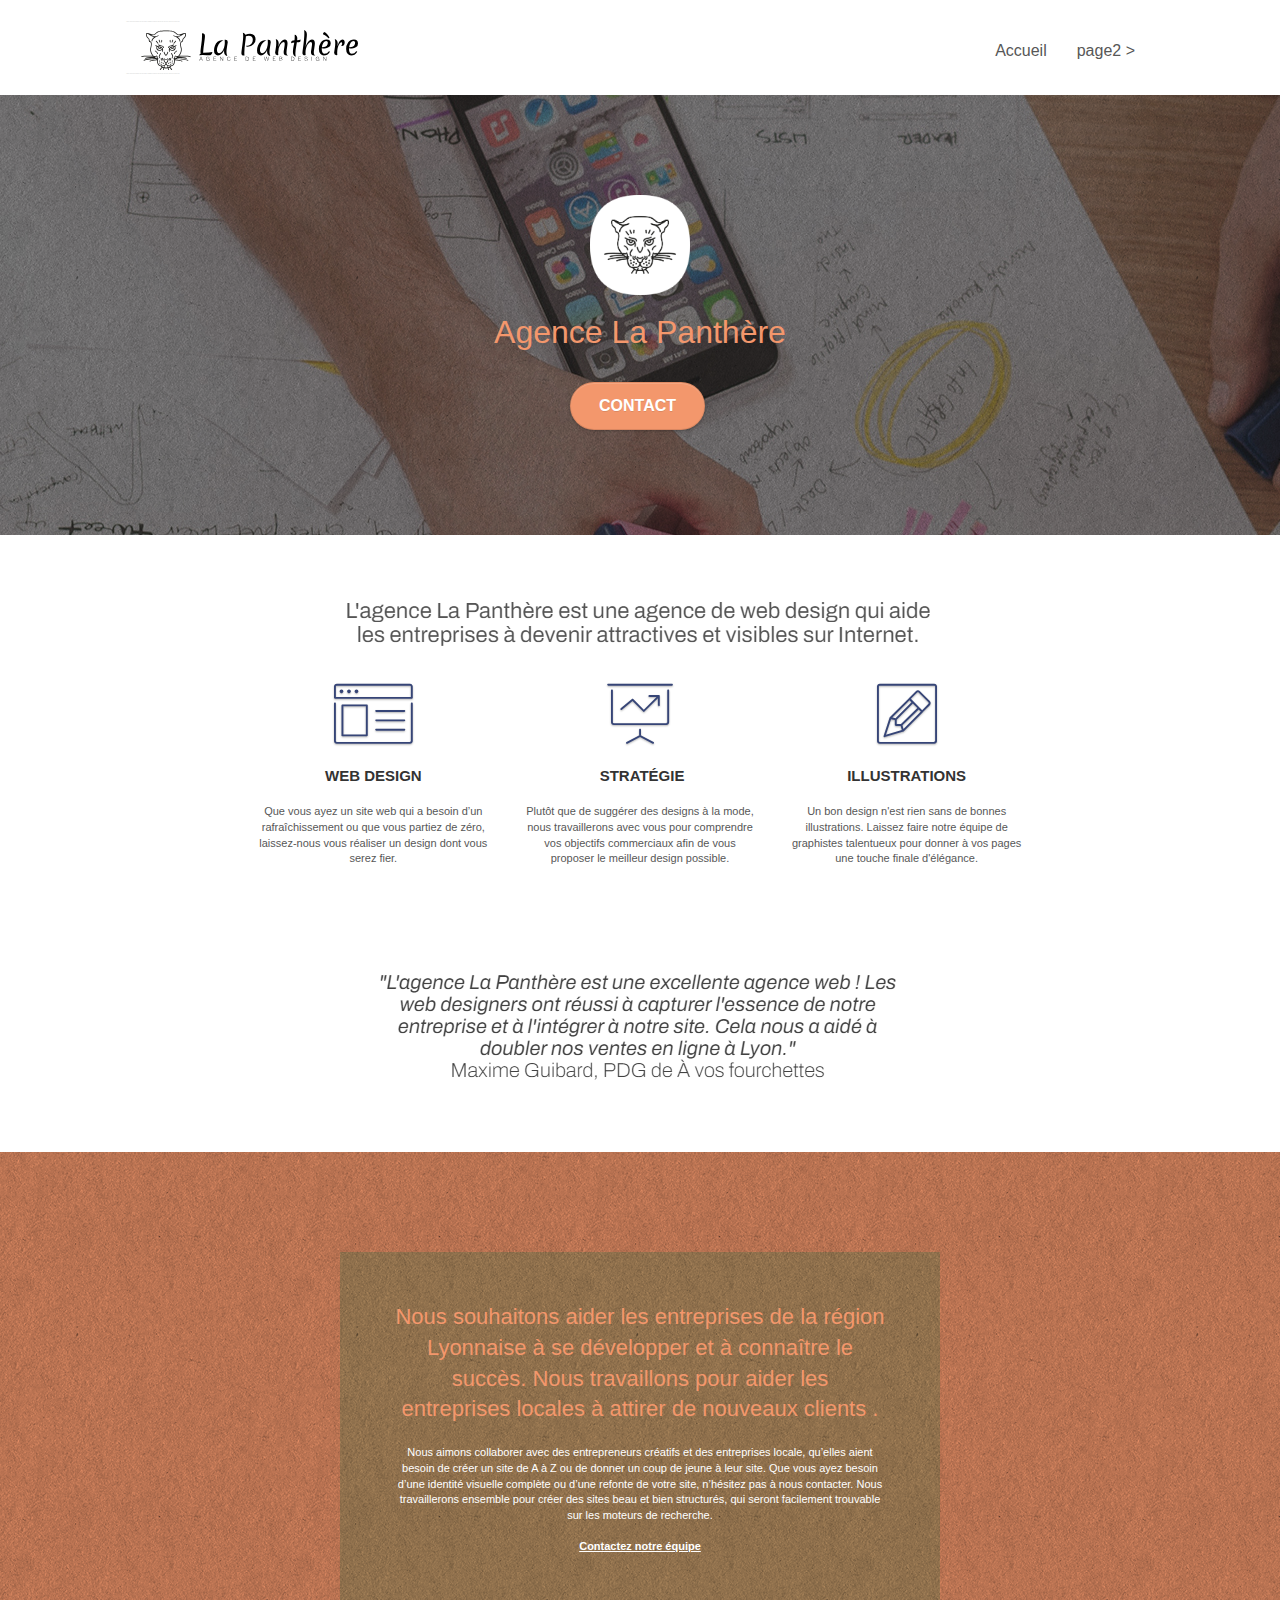
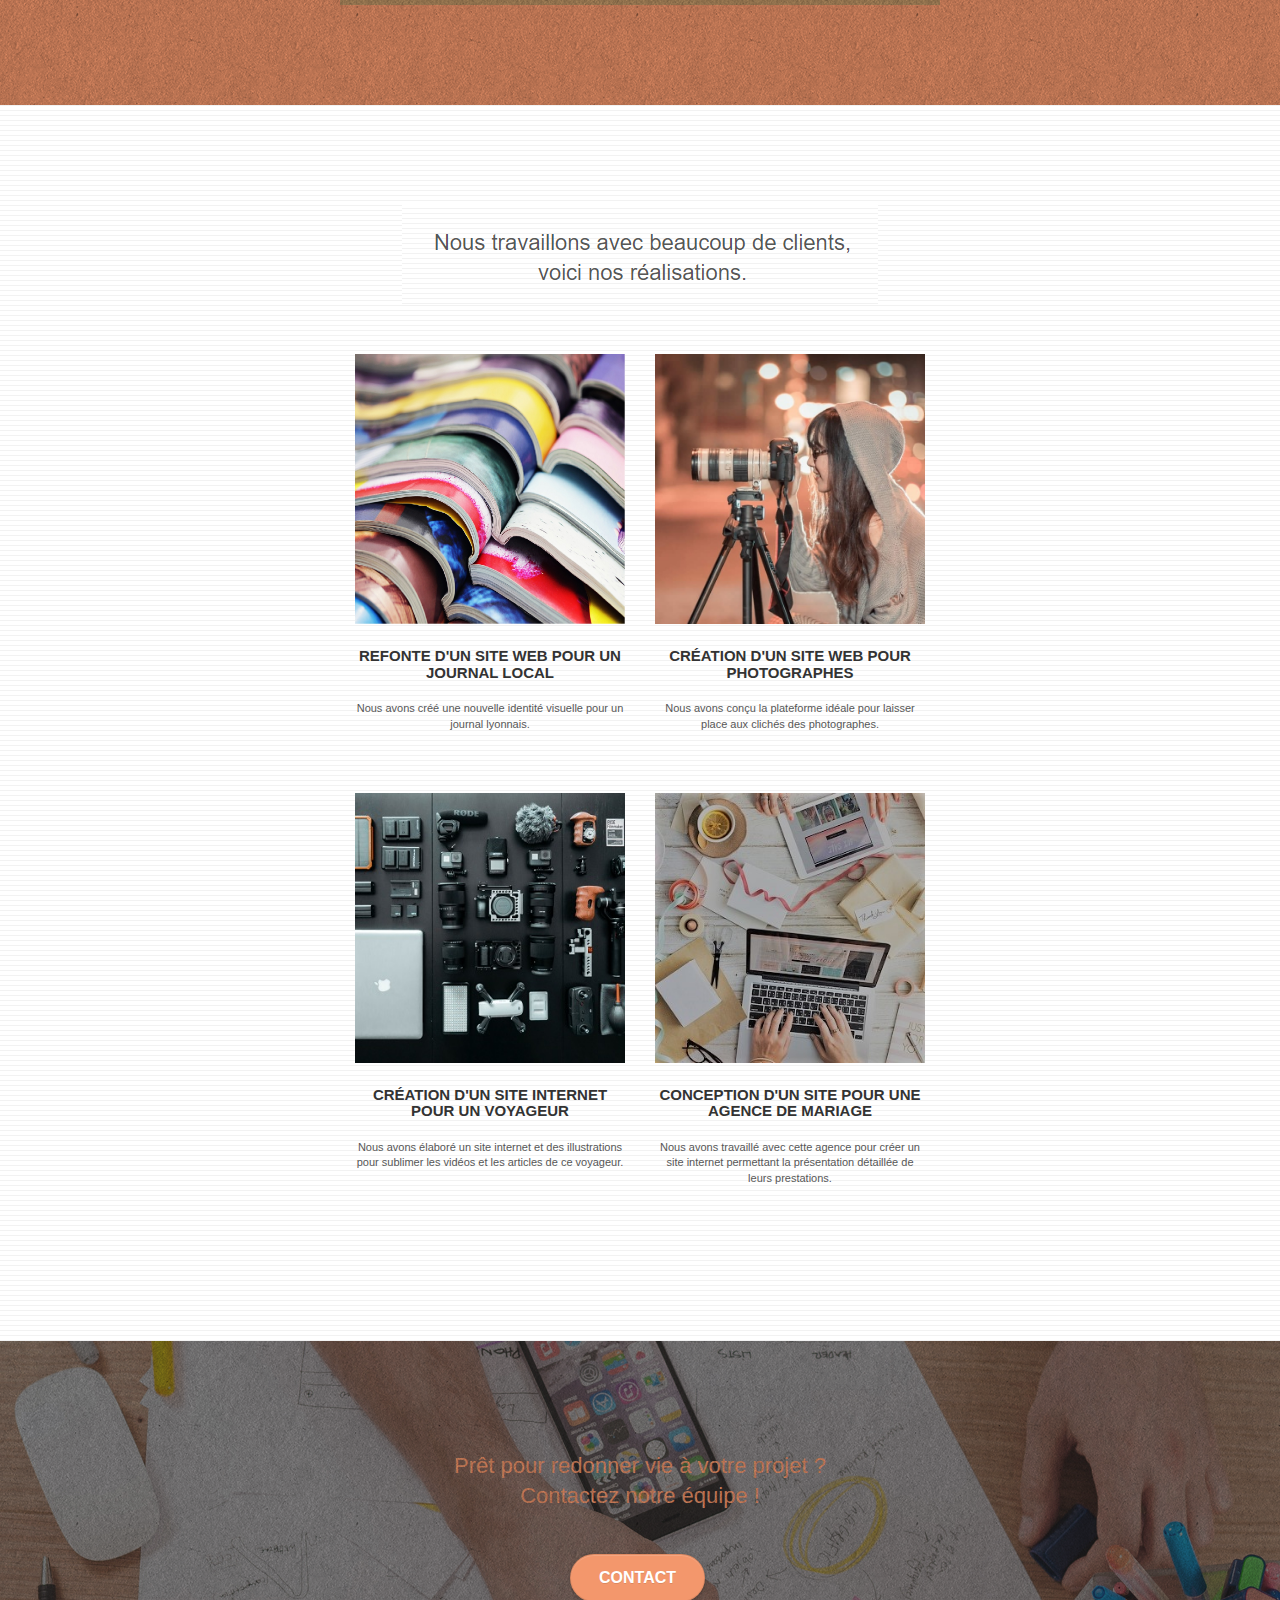
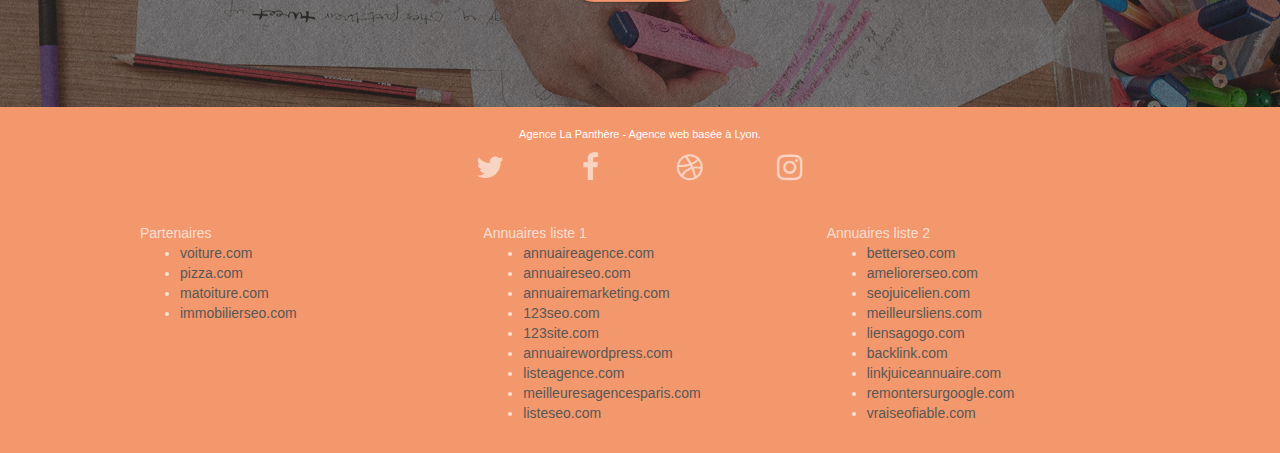
==== index.html @ e05c83be "first commit" ====
<!doctype html>
<html lang="Default">
<head>
    <meta charset="utf-8">
    <meta name="keywords" content="seo, google, site web, site internet, agence design paris, agence design, agence design,agence design,agence design,agence design,agence design,agence design,agence design,agence design">
    <meta name="description" content="">
    <meta name="viewport" content="width=device-width, initial-scale=1.0, viewport-fit=cover">
    <link rel="shortcut icon" type="image/png" href="favicon.jpg">
    
	<link rel="stylesheet" type="text/css" href="./css/bootstrap.css">
	<link rel="stylesheet" type="text/css" href="style.css">
	<link rel="stylesheet" type="text/css" href="./css/font-awesome.css">
	<link rel="stylesheet" type="text/css" href="./css/et-line.css">
	
    
	<script src="./js/jquery-2.1.0.js"></script>
	<script src="./js/bootstrap.js"></script>
	<script src="./js/blocs.js"></script>
	<script src="./js/jquery.touchSwipe.js" defer></script>
	<script src="./js/gmaps.js"></script>

    <title>.</title>

    
<!-- Analytics -->
 
<!-- Analytics END -->
    
</head>
<body>
<!-- Principal conteneur -->
<div class="page-container">
    
<!-- bloc-0 -->
<div class="bloc bgc-white l-bloc " id="bloc-0">
	<div class="container bloc-sm">

		<nav class="navbar row">
			<div class="navbar-header">
				<div class="keywords" style="color:#cccccc;font-size:1px;">Agence web à paris, stratégie web, web design, illustrations, design de site web, site web, web, internet, site internet, site</div>
				<a class="navbar-brand" href="index.html"><img src="img/agence-la-panthere-monochrome.svg" alt="paris web design logo agence web meilleure agence" height="40" /></a>
				<div class="keywords" style="color:#cccccc;font-size:1px;">Agence web à paris, stratégie web, web design, illustrations, design de site web, site web, web, internet, site internet, site</div>
				<button id="nav-toggle" type="button" class="ui-navbar-toggle navbar-toggle" data-toggle="collapse" data-target=".navbar-1">
					<span class="sr-only">Toggle navigation</span><span class="icon-bar"></span><span class="icon-bar"></span><span class="icon-bar"></span>
				</button>
			</div>
			<div class="collapse navbar-collapse navbar-1 special-dropdown-nav">
				<ul class="site-navigation nav navbar-nav">
					<li>
						<a href="index.html">Accueil</a>
					</li>
					<li>
					</li>
					<li>
						<a href="page2.html">page2 &gt;</a>
					</li>
				</ul>
			</div>
		</nav>
	</div>
</div>
<!-- bloc-0 END -->

<!-- bloc-1-presentation -->
<div class="bloc bgc-dark-slate-blue bg-banniere d-bloc bg-t-edge bloc-bg-texture texture-paper b-parallax" id="bloc-1-hero">
	<div class="container bloc-lg">
		<div class="row tight-width-whitespace">
			<div class="col-sm-12">
				<img src="img/logo.png" class="center-block image-resize-mode" width="100" alt="Agence La Panthère, agence web paris, création logo paris" />
				<h1 class="text-center hero-bloc-text tc-white ">
					Agence La Panthère
				</h1>
				<div class="text-center">
					<a href="page2.html" class="btn btn-lg btn-clean btn-rd cta-hero btn-atomic-tangerine" id="cta-hero">Contact</a>
				</div>
			</div>
		</div>
	</div>
</div>
<!-- bloc-1-presentation END -->

<!-- bloc-2-services -->
<div class="bloc bgc-white l-bloc" id="bloc-2-services">
	<div class="container bloc-md">
		<div class="row">
			<div class="col-sm-12 text-center">
				<img alt="agence web, agence web paris, web design paris, stratégie web" src="img/title.png" />
			</div>
		</div>
		<div class="row voffset-lg med-width-whitespace">
			<div class="col-sm-4">
				<div class="text-center">
					<span class="et-icon-browser sm-shadow icon-dark-slate-blue icons icon-lg"></span>
				</div>
				<h3 class="mg-md text-center">
					Web design
				</h3>
				<p class="text-center ">
					Que vous ayez un site web qui a besoin d&rsquo;un rafraîchissement ou que vous partiez de zéro, laissez-nous vous réaliser un design dont vous serez fier.
				</p>
			</div>
			<div class="col-sm-4">
				<div class="text-center">
					<span class="et-icon-presentation sm-shadow icon-dark-slate-blue icons icon-lg"></span>
				</div>
				<h3 class="mg-md text-center">
					&nbsp;Stratégie
				</h3>
				<p class="text-center ">
					Plutôt que de suggérer des designs à la mode, nous travaillerons avec vous pour comprendre vos objectifs commerciaux afin de vous proposer le meilleur design possible.<br>
				</p>
			</div>
			<div class="col-sm-4">
				<div class="text-center">
					<span class="et-icon-edit sm-shadow icon-dark-slate-blue icons icon-lg"></span>
				</div>
				<h3 class="mg-md text-center">
					Illustrations
				</h3>
				<p class="text-center ">
					Un bon design n'est rien sans de bonnes illustrations. Laissez faire notre équipe de graphistes talentueux pour donner à vos pages une touche finale d'élégance.
				</p>
			</div>
		</div>
		<div class="row voffset-lg voffset">
			<div class="col-xs-12 col-md-8 col-md-offset-2 text-center">
				<img alt="agence web, agence web paris, web design paris, stratégie web" src="img/citation.png" />

			</div>
		</div>
	</div>
</div>
<!-- bloc-2-services END -->

<!-- bloc-3-what-i-do -->
<div class="bloc tc-white bgc-atomic-tangerine bg-presentation d-bloc bloc-bg-texture texture-paper b-parallax" id="bloc-3-what-i-do">
	<div class="container bloc-lg">
		<div class="row tight-width-whitespace black-background">
			<div class="col-sm-12">
				<h2 class="mg-md text-center tc-white">
					Nous souhaitons aider les entreprises de la région Lyonnaise à se développer et à connaître le succès. Nous travaillons pour aider les entreprises locales à attirer de nouveaux clients .<br>
				</h2>
				<p class="text-center white">
					Nous aimons collaborer avec des entrepreneurs créatifs et des entreprises locale, qu’elles aient besoin de créer un site de A à Z ou de donner un coup de jeune à leur site. Que vous ayez besoin d’une identité visuelle complète ou d’une refonte de votre site, n’hésitez pas à nous contacter. Nous travaillerons ensemble pour créer des sites beau et bien structurés, qui seront facilement trouvable sur les moteurs de recherche. <br><br><a class="ltc-white bold-link" href="page2.html">Contactez notre équipe</a><br>
				</p>
			</div>
		</div>
	</div>
</div>
<!-- bloc-3-what-i-do END -->

<!-- bloc-4-portfolio -->
<div class="bloc bgc-white bg-lines-h2-bg bg-repeat l-bloc" id="bloc-4-portfolio">
	<div class="container bloc-lg">
		<div class="row">
			<div class="col-sm-12 text-center">
				<img alt="agence web, agence web paris, web design paris, stratégie web" src="img/title2.png" />
			</div>
		</div>
		<div class="row tight-width-whitespace portfolio-row">
			<div class="col-sm-6">
				<a href="#" data-lightbox="img/1.jpg" data-gallery-id="gallery-1" data-caption="Refonte d'un site web pour un journal local" data-frame="snapshot-lb"><img src="img/1.jpg" alt="paris web design logo agence web meilleure agence et refonte site web journal" class="img-responsive portfolio-thumb" /></a>
				<h3 class="mg-md text-center">
					Refonte d'un site web pour un journal local
				</h3>
				<p class="text-center">
					Nous avons créé une nouvelle identité visuelle pour un journal lyonnais.
				</p>
			</div>
			<div class="col-sm-6">
				<a href="#" data-lightbox="img/2.jpg" data-gallery-id="gallery-1" data-caption="Création d'un site web pour photographes" data-frame="snapshot-lb"><img src="img/2.jpg" class="img-responsive portfolio-thumb" alt="paris web design logo agence web meilleure agence, Création d'un site web pour photographes" /></a>
				<h3 class="mg-md text-center">
					Création d'un site web pour photographes
				</h3>
				<p class="text-center">
					Nous avons conçu la plateforme idéale pour laisser place aux clichés des photographes.
				</p>
			</div>
		</div>
		<div class="row tight-width-whitespace portfolio-row">
			<div class="col-sm-6">
				<a href="#" data-lightbox="img/3.bmp" data-gallery-id="gallery-1" data-caption="Création d'un site internet pour un voyageur" data-frame="snapshot-lb"><img src="img/3.bmp" class="img-responsive portfolio-thumb" alt="paris web design logo agence web meilleure agence, Création d'un site web pour voyageur"/></a>
				<h3 class="mg-md text-center">
					Création d'un site internet pour un voyageur
				</h3>
				<p class="text-center">
					Nous avons élaboré un site internet et des illustrations pour sublimer les vidéos et les articles de ce voyageur.
				</p>
			</div>
			<div class="col-sm-6">
				<a href="#" data-lightbox="img/4.bmp" data-gallery-id="gallery-1" data-caption="Conception d'un site pour une agence de mariage" data-frame="snapshot-lb"><img src="img/4.bmp" class="img-responsive portfolio-thumb" alt="paris web design logo agence web meilleure agence, Création d'un site web pour agence de mariage" /></a>
				<h3 class="mg-md text-center">
					Conception d'un site pour une agence de mariage
				</h3>
				<p class="text-center">
					Nous avons travaillé avec cette agence pour créer un site internet permettant la présentation détaillée de leurs prestations.
				</p>
			</div>
		</div>
	</div>
</div>
<!-- bloc-4-portfolio END -->

<!-- bloc-5-cta -->
<div class="bloc bgc-dark-slate-blue bg-banniere d-bloc bloc-bg-texture texture-paper" id="bloc-5-cta">
	<div class="container bloc-lg">
		<div class="row">
			<h2 class="mg-md text-center tc-white">
				Prêt pour redonner vie à votre projet ?<br>Contactez notre équipe !
			</h2>
			<div class="col-sm-12 text-center">
				<a href="page2.html" class="btn btn-atomic-tangerine btn-clean btn-rd btn-lg cta-hero">Contact</a>
			</div>
		</div>
	</div>
</div>
<!-- bloc-5-cta END -->

<!-- Footer - bloc-8 -->
<div class="bloc bgc-atomic-tangerine d-bloc" id="bloc-8">
	<div class="container bloc-sm">
		<div class="row">
			<div class="col-sm-12">
				<p class="text-center white">
					Agence La Panthère - Agence web basée à Lyon.<br>
				</p>
				<div class="row row-no-gutters social">
					<div class="col-sm-3">
						<div class="text-center">
							<a class="social" href="index.html"><span class="fa fa-twitter icon-md"></span></a>
						</div>
					</div>
					<div class="col-sm-3">
						<div class="text-center">
							<a class="social" href="index.html"><span class="fa fa-facebook icon-md"></span></a>
						</div>
					</div>
					<div class="col-sm-3">
						<div class="text-center">
							<a class="social" href="index.html"><span class="fa fa-dribbble icon-md"></span></a>
						</div>
					</div>
					<div class="col-sm-3">
						<div class="text-center">
							<a class="social" href="index.html"><span class="fa fa-instagram icon-md"></span></a>
						</div>
					</div>
					<div class="keywords" style="color:#F3976C;">Agence web à paris, stratégie web, web design, illustrations, design de site web, site web, web, internet, site internet, site</div>
				</div>
				<div class="row">
					<div class="col-sm-4">
						Partenaires
							<ul>
								<li><a href="voiture.com">voiture.com</a></li>
								<li><a href="pizza.com">pizza.com</a></li>
								<li><a href="matoiture.com">matoiture.com</a></li>
								<li><a href="immobilierseo.com">immobilierseo.com</a></li>
							</ul>		
					</div>
					<div class="col-sm-4">
						Annuaires liste 1
						<ul>
							<li><a href="annuaireagence.com">annuaireagence.com</a></li>
							<li><a href="annuaireseo.com">annuaireseo.com</a></li>
							<li><a href="annuairemarketing.com">annuairemarketing.com</a></li>
							<li><a href="123seoture.com">123seo.com</a></li>
							<li><a href="123site.com">123site.com</a></li>
							<li><a href="annuairewordpress.com">annuairewordpress.com</a></li>
							<li><a href="listeagence.com">listeagence.com</a></li>
							<li><a href="meilleuresagencesparis.com">meilleuresagencesparis.com</a></li>
							<li><a href="listeseo.com">listeseo.com</a></li>
						</ul>
					</div>
					<div class="col-sm-4">
						Annuaires liste 2
						<ul>
							<li><a href="betterseo.com">betterseo.com</a></li>
							<li><a href="ameliorerseo.com">ameliorerseo.com</a></li>
							<li><a href="seojuicelien.com">seojuicelien.com</a></li>
							<li><a href="meilleursliens.com">meilleursliens.com</a></li>
							<li><a href="liensagogo.com">liensagogo.com</a></li>
							<li><a href="backlink.com">backlink.com</a></li>
							<li><a href="linkjuiceannuaire.com">linkjuiceannuaire.com</a></li>
							<li><a href="remontersurgoogle.com">remontersurgoogle.com</a></li>
							<li><a href="vraiseofiable.com">vraiseofiable.com</a></li>
						</ul>
					</div>
				</div>
			</div>
		</div>
	</div>
</div>
<!-- Footer - bloc-8 END -->

</div>
<!-- Principal conteneur END -->
    

</body>
</html>
---- style.css ----
body {
    margin: 0;
    padding: 0;
    background: #FFF;
    overflow-x: hidden;
    -webkit-font-smoothing: antialiased;
    -moz-osx-font-smoothing: grayscale;
}

a,
button {
    transition: all .3s ease-in-out;
    outline: none!important;
}

a:hover {
    text-decoration: none;
    cursor: pointer;
}

#page-loading-blocs-notifaction {
    position: fixed;
    top: 0;
    bottom: 0;
    width: 100%;
    z-index: 100000;
    background: #FFFFFF url("img/pageload-spinner.gif") no-repeat center center;
}

.bloc {
    width: 100%;
    clear: both;
    background: 50% 50% no-repeat;
    padding: 0 50px;
    -webkit-background-size: cover;
    -moz-background-size: cover;
    -o-background-size: cover;
    background-size: cover;
    position: relative;
}

.bloc .container {
    padding-left: 0;
    padding-right: 0;
}

.bloc-lg {
    padding: 100px 50px;
}

.bloc-md {
    padding: 50px;
}

.bloc-sm {
    padding: 20px 50px;
}

.bg-center,
.bg-l-edge,
.bg-r-edge,
.bg-t-edge,
.bg-b-edge,
.bg-tl-edge,
.bg-bl-edge,
.bg-tr-edge,
.bg-br-edge,
.bg-repeat {
    -webkit-background-size: auto!important;
    -moz-background-size: auto!important;
    -o-background-size: auto!important;
    background-size: auto!important;
}

.bg-repeat {
    background: repeat;
}

.bg-t-edge {
    background: top no-repeat;
}

.bloc-bg-texture::before {
    content: "";
    background-size: 2px 2px;
    position: absolute;
    top: 0;
    bottom: 0;
    left: 0;
    right: 0;
}

.texture-paper::before {
    background: url("img/texture-paper.png");
    background-size: 280px 280px;
}

.b-parallax {
    background-attachment: fixed;
}

.d-bloc {
    color: rgba(255, 255, 255, .7);
}

.d-bloc button:hover {
    color: rgba(255, 255, 255, .9);
}

.d-bloc .icon-round,
.d-bloc .icon-square,
.d-bloc .icon-rounded,
.d-bloc .icon-semi-rounded-a,
.d-bloc .icon-semi-rounded-b {
    border-color: rgba(255, 255, 255, .9);
}

.d-bloc .divider-h span {
    border-color: rgba(255, 255, 255, .2);
}

.d-bloc .a-btn,
.d-bloc .navbar a,
.d-bloc .navbar-brand,
.d-bloc a .icon-sm,
.d-bloc a .icon-md,
.d-bloc a .icon-lg,
.d-bloc a .icon-xl,
.d-bloc h1 a,
.d-bloc h2 a,
.d-bloc h3 a,
.d-bloc h4 a,
.d-bloc h5 a,
.d-bloc h6 a,
.d-bloc p a {
    color: rgba(255, 255, 255, .6);
}

.d-bloc .a-btn:hover,
.d-bloc .navbar a:hover,
.d-bloc .navbar-brand:hover,
.d-bloc a:hover .icon-sm,
.d-bloc a:hover .icon-md,
.d-bloc a:hover .icon-lg,
.d-bloc a:hover .icon-xl,
.d-bloc h1 a:hover,
.d-bloc h2 a:hover,
.d-bloc h3 a:hover,
.d-bloc h4 a:hover,
.d-bloc h5 a:hover,
.d-bloc h6 a:hover,
.d-bloc p a:hover {
    color: rgba(255, 255, 255, 1);
}

.d-bloc .navbar-toggle .icon-bar {
    background: rgba(255, 255, 255, 1);
}

.d-bloc .btn-wire,
.d-bloc .btn-wire:hover {
    color: rgba(255, 255, 255, 1);
    border-color: rgba(255, 255, 255, 1);
}

.d-bloc .panel {
    color: rgba(0, 0, 0, .5);
}

.d-bloc .panel button:hover {
    color: rgba(0, 0, 0, .7);
}

.d-bloc .panel icon {
    border-color: rgba(0, 0, 0, .7);
}

.d-bloc .panel .divider-h span {
    border-color: rgba(0, 0, 0, .1);
}

.d-bloc .panel .a-btn {
    color: rgba(0, 0, 0, .6);
}

.d-bloc .panel .a-btn:hover {
    color: rgba(0, 0, 0, 1);
}

.d-bloc .panel .btn-wire,
.d-bloc .panel .btn-wire:hover {
    color: rgba(0, 0, 0, .7);
    border-color: rgba(0, 0, 0, .3);
}

.d-bloc .panel,
.l-bloc {
    color: rgba(0, 0, 0, .5);
}

.d-bloc .panel button:hover,
.l-bloc button:hover {
    color: rgba(0, 0, 0, .7);
}

.l-bloc .icon-round,
.l-bloc .icon-square,
.l-bloc .icon-rounded,
.l-bloc .icon-semi-rounded-a,
.l-bloc .icon-semi-rounded-b {
    border-color: rgba(0, 0, 0, .7);
}

.d-bloc .panel .divider-h span,
.l-bloc .divider-h span {
    border-color: rgba(0, 0, 0, .1);
}

.d-bloc .panel .a-btn,
.l-bloc .a-btn,
.l-bloc .navbar a,
.l-bloc .navbar-brand,
.l-bloc a .icon-sm,
.l-bloc a .icon-md,
.l-bloc a .icon-lg,
.l-bloc a .icon-xl,
.l-bloc h1 a,
.l-bloc h2 a,
.l-bloc h3 a,
.l-bloc h4 a,
.l-bloc h5 a,
.l-bloc h6 a,
.l-bloc p a {
    color: rgba(0, 0, 0, .6);
}

.d-bloc .panel .a-btn:hover,
.l-bloc .a-btn:hover,
.l-bloc .navbar a:hover,
.l-bloc .navbar-brand:hover,
.l-bloc a:hover .icon-sm,
.l-bloc a:hover .icon-md,
.l-bloc a:hover .icon-lg,
.l-bloc a:hover .icon-xl,
.l-bloc h1 a:hover,
.l-bloc h2 a:hover,
.l-bloc h3 a:hover,
.l-bloc h4 a:hover,
.l-bloc h5 a:hover,
.l-bloc h6 a:hover,
.l-bloc p a:hover {
    color: rgba(0, 0, 0, 1);
}

.l-bloc .navbar-toggle .icon-bar {
    color: rgba(0, 0, 0, .6);
}

.d-bloc .panel .btn-wire,
.d-bloc .panel .btn-wire:hover,
.l-bloc .btn-wire,
.l-bloc .btn-wire:hover {
    color: rgba(0, 0, 0, .7);
    border-color: rgba(0, 0, 0, .3);
}

.voffset {
    margin-top: 30px;
}

.voffset-lg {
    margin-top: 80px;
}

.row-no-gutters {
    margin-right: 0;
    margin-left: 0;
}

.row.row-no-gutters > [class^="col-"],
.row.row-no-gutters > [class*=" col-"] {
    padding-right: 0;
    padding-left: 0;
}

#bloc-1-hero h1 {
    font-size: 32px;
}

.navbar {
    margin-bottom: 0;
    z-index: 1;
}

.navbar-brand {
    height: auto;
    padding: 3px 15px;
    font-size: 25px;
    font-weight: normal;
    font-weight: 600;
    line-height: 44px;
}

.navbar-brand img {
    max-height: 200px;
    margin: 0 5px 0 0;
    display: inline;
}

.navbar-brand img[src$=svg] {
    min-width: 100px;
}

.nav-center .navbar-brand img {
    margin: 0;
}

.navbar .nav {
    padding-top: 2px;
    margin-right: -16px;
    float: right;
    z-index: 1;
}

.nav > li {
    float: left;
    margin-top: 4px;
    font-size: 16px;
}

.navbar-nav .open .dropdown-menu > li > a {
    text-align: inherit;
}

.nav > li a:hover,
.nav > li a:focus {
    background: transparent;
}

.navbar-toggle {
    margin: 10px 10px 0 0;
    border: 0px;
}

.navbar-toggle:hover {
    background: transparent!important;
}

.navbar-toggle .icon-bar {
    background-color: rgba(0, 0, 0, .5);
    width: 26px;
}

.nav-invert .navbar .nav {
    float: left;
}

.nav-invert .navbar-header,
.nav-invert .navbar-brand {
    float: right;
    position: relative;
    z-index: 2;
}

@media (min-width: 768px) {
    .site-navigation {
        position: absolute;
        top: 50%;
        right: 20px;
        transform: translate(0, -50%);
        -webkit-transform: translateY(-50%);
    }
    .nav > li .dropdown-menu a,
    .nav > li .dropdown-menu a:hover {
        color: #484848;
    }
    .nav-invert .site-navigation {
        left: 0;
        right: 0;
    }
    .nav-center {
        text-align: center;
    }
    .nav-center .navbar-header {
        width: 100%;
    }
    .nav-center .navbar-header,
    .nav-center .navbar-brand,
    .nav-center .nav > li {
        float: none;
        display: inline-block;
    }
    .nav-center .site-navigation {
        position: relative;
        width: 100%;
        right: 0;
        margin-right: 0px;
        margin-top: 20px;
    }
    .nav-center.mini-nav .navbar-toggle {
        float: none;
        margin: 10px auto 0;
    }
}

.nav > li > .dropdown a {
    background: none!important;
    display: block;
    padding: 14px 15px;
}

nav .caret {
    margin: 0 5px;
}

.dropdown-menu .dropdown-menu {
    top: -8px;
    left: 100%;
}

.dropdown-menu .dropmenu-flow-right {
    top: 100%;
    left: 0;
    margin-left: -1px;
    border-top-left-radius: 0;
    border-top-right-radius: 0;
}

.dropdown-menu .dropdown span {
    border: 4px solid black;
    border-top-color: transparent;
    border-right-color: transparent;
    border-bottom-color: transparent;
    margin: 6px -5px 0 0!important;
    float: right;
}

.mg-md {
    margin-top: 10px;
    margin-bottom: 20px;
}

.mg-lg {
    margin-top: 10px;
    margin-bottom: 40px;
}

.btn {
    margin: 0 5px 5px 0;
}

.btn.pull-right {
    margin: 0 0 5px 5px;
}

.btn-d,
.btn-d:hover,
.btn-d:focus {
    color: #FFF;
    background: rgba(0, 0, 0, .3);
}

button {
    outline: none!important;
}

.btn-rd {
    border-radius: 40px;
}

.btn-clean {
    border: 1px solid rgba(0, 0, 0, .08);
    border-bottom-color: rgba(0, 0, 0, .1);
    text-shadow: 0 1px 0 rgba(0, 0, 1, .1);
    box-shadow: 0 1px 3px rgba(0, 0, 1, .25), inset 0 1px 0 0 rgba(255, 255, 255, .15);
}

.icon-md {
    font-size: 30px!important;
}

.icon-lg {
    font-size: 60px!important;
}

.sm-shadow {
    text-shadow: 0 1px 2px rgba(0, 0, 0, .3);
}

.panel-sq,
.panel-sq .panel-heading,
.panel-sq .panel-footer {
    border-radius: 0;
}

.panel-rd {
    border-radius: 30px;
}

.panel-rd .panel-heading {
    border-radius: 29px 29px 0 0;
}

.panel-rd .panel-footer {
    border-radius: 0 0 29px 29px;
}

.form-control {
    border-color: rgba(0, 0, 0, .1);
    box-shadow: none;
}

.scrollToTop {
    width: 40px;
    height: 40px;
    position: fixed;
    bottom: 20px;
    right: 20px;
    opacity: 0;
    z-index: 500;
    transition: all .3s ease-in-out;
}

.scrollToTop span {
    margin-top: 6px;
}

.showScrollTop {
    font-size: 14px;
    opacity: 1;
}

a[data-lightbox] {
    position: relative;
    display: block;
    text-align: center;
}

a[data-lightbox]:hover::before {
    content: "+";
    font-family: "HelveticaNeue-Light", "Helvetica Neue Light", "Helvetica Neue", Helvetica, Arial;
    font-size: 32px;
    width: 50px;
    height: 50px;
    margin-left: -25px;
    border-radius: 50%;
    background: rgba(0, 0, 0, .6);
    color: #FFF;
    font-weight: 100;
    z-index: 1;
    position: absolute;
    top: 50%;
    transform: translateY(-50%);
    -webkit-transform: translateY(-50%);
}

a[data-lightbox]:hover img {
    opacity: 0.6;
    -webkit-animation-fill-mode: none;
    animation-fill-mode: none;
}

#lightbox-modal {
    display: flex;
    align-items: center;
}

#lightbox-modal .modal-dialog {
    width: 90%;
    max-width: 900px;
    margin: 0 auto 0;
}

#lightbox-modal .modal-dialog img {
    max-height: 90vh;
    margin: 0 auto;
}

.lightbox-caption {
    padding: 20px;
    color: #FFF;
    background: rgba(0, 0, 0, .5);
    position: absolute;
    left: 15px;
    right: 15px;
    bottom: 5px;
}

.close-lightbox {
    color: #FFF;
    font-size: 30px;
    position: absolute;
    top: 20px;
    right: 20px;
    z-index: 20;
    background: rgba(0, 0, 0, .5);
    border: none;
    line-height: 30px;
    padding: 0 9px 5px;
    opacity: 0.3;
}

.close-lightbox:hover,
.next-lightbox:hover,
.prev-lightbox:hover {
    opacity: 1.0;
    color: #FFF;
}

.next-lightbox,
.prev-lightbox {
    font-size: 20px;
    color: rgba(255, 255, 255, .9);
    background: rgba(0, 0, 0, .5);
    transition: all .2s ease-in-out;
    position: absolute;
    top: 45%;
    z-index: 1;
    opacity: 0.4;
}

.next-lightbox {
    padding: 6px 8px 1px 13px;
    right: 25px;
}

.prev-lightbox {
    padding: 6px 13px 1px 10px;
    left: 25px;
}

.snapshot-lb .modal-body {
    padding-bottom: 45px;
}

.snapshot-lb .lightbox-caption {
    padding: 0;
    color: rgba(0, 0, 0, .5);
    background: none;
}

h1,
h2,
h3,
h4,
h5,
h6,
p,
label,
.btn,
a {
    font-family: "helvetica";
    font-weight: 400;
    color: #575757!important;
}

.container {
    max-width: 1000px;
}

.hero-bloc-text {
    font-size: 38px;
}

.hero-bloc-text-sub {
    font-size: 36px;
}

.statement-bloc-text {
    line-height: 26px;
    font-style: italic;
    font-size: 20px;
    text-align: center;
    font-weight: lighter;
    max-width: 520px;
    margin: auto auto auto auto;
}

p {
    font-size: 11px;
}

.tight-width-whitespace {
    max-width: 600px;
    margin: auto auto auto auto;
}

.h1 {
    font-size: 20px;
    font-family: "Open Sans";
}

.cta-hero {
    margin-top: 22px;
    color: #FFFFFF!important;
    text-transform: uppercase;
    padding: 12px 28px 12px 28px;
    font-size: 16px;
    font-weight: 700;
}

.social {
    max-width: 400px;
    margin: auto auto auto auto;
}

h2 {
    font-size: 22px;
    line-height: 1.4em;
}

h3 {
    font-size: 15px;
    text-transform: uppercase;
    font-weight: 700;
    color: #333333!important;
}

.med-width-whitespace {
    max-width: 800px;
    margin: auto auto auto auto;
    box-shadow: 0px 0px 0px #000000;
}

h1 {
    color: #333333!important;
}

h4 {
    color: #333333!important;
}

.icons {
    margin-bottom: 14px;
    margin-top: 24px;
}

.white {
    color: #FFFFFF!important;
}

.portfolio-thumb {
    margin-bottom: 24px;
}

.portfolio-row {
    margin-bottom: 44px;
    margin-top: 50px;
}

.avatar {
    box-shadow: 0px 4px 9px rgba(0, 0, 0, 0.3);
}

.black-background {
    background-color: rgba(165, 147, 99, 0.7);
    padding: 40px 40px 40px 40px;
}

.bold-link {
    font-weight: 900;
    text-decoration: underline!important;
}

.bgc-white {
    background-color: #FFFFFF;
}

.bgc-dark-slate-blue {
    background-color: #364577;
}

.bgc-atomic-tangerine {
    background-color: #F3976C;
}

.tc-white {
    color: #F3976C!important;
}

.btn-atomic-tangerine {
    background: #F3976C;
    color: #FFFFFF!important;
}

.btn-atomic-tangerine:hover {
    background: #c27956!important;
    color: #FFFFFF!important;
}

.ltc-white {
    color: #FFFFFF!important;
}

.ltc-white:hover {
    color: #cccccc!important;
}

.ltc-atomic-tangerine {
    color: #F3976C!important;
}

.ltc-atomic-tangerine:hover {
    color: #c27956!important;
}

.icon-dark-slate-blue {
    color: #364577!important;
    border-color: #364577!important;
}

.bg-dots-bg {
    background-image: url("img/dots-bg.png");
}

.bg-lines-h2-bg {
    background-image: url("img/lines-h2-bg.png");
}

.bg-banniere {
    background-image: url("img/agence-la-panthere.jpg");
}

.bg-presentation {
    background-image: url("img/image-de-presentation.bmp");
}

@media (max-width: 1024px) {
    .bloc {
        padding-left: 20px;
        padding-right: 20px;
    }
    .bloc.full-width-bloc,
    .bloc-tile-2.full-width-bloc .container,
    .bloc-tile-3.full-width-bloc .container,
    .bloc-tile-4.full-width-bloc .container {
        padding-left: 0;
        padding-right: 0;
    }
}

@media (max-width: 992px) and (min-width: 768px) {
    .navbar .nav {
        max-width: 80%
    }
    .nav-center.navbar .nav {
        max-width: 100%
    }
}

@media only screen and (min-device-width: 768px) and (max-device-width: 1024px) and (orientation: landscape) {
    .b-parallax {
        background-attachment: scroll;
    }
}

@media only screen and (min-device-width: 1024px) and (max-device-width: 1366px) and (-webkit-min-device-pixel-ratio: 1.5) {
    .b-parallax {
        background-attachment: scroll;
    }
}

@media (max-width: 991px) {
    .container {
        width: 100%;
    }
    .b-parallax {
        background-attachment: scroll;
    }
    .page-container,
    #hero-bloc {
        overflow-x: hidden;
        position: relative;
    }
    .bloc {
        padding-left: constant(safe-area-inset-left);
        padding-right: constant(safe-area-inset-right);
    }
    .bloc-group,
    .bloc-group .bloc {
        display: block;
        width: 100%;
    }
    .bloc-fill-screen .fill-bloc-top-edge,
    .bloc-fill-screen .fill-bloc-bottom-edge {
        padding: 0 20px;
        padding-left: constant(safe-area-inset-left);
        padding-right: constant(safe-area-inset-right);
    }
}

@media (max-width: 767px) {
    .page-container {
        overflow-x: hidden;
        position: relative;
    }
    h1,
    h2,
    h3,
    h4,
    h5,
    h6,
    p,
    #disqus_thread {
        padding-left: 10px!important;
        padding-right: 10px!important;
    }
    .b-parallax {
        background-attachment: scroll;
    }
    .navbar .nav {
        padding-top: 0;
        border-top: 1px solid rgba(0, 0, 0, .2);
        float: none!important;
    }
    .navbar.row {
        margin-left: 0;
        margin-right: 0;
    }
    .site-navigation {
        position: inherit;
        transform: none;
        -webkit-transform: none;
        -ms-transform: none;
    }
    .nav > li {
        margin-top: 0;
        border-bottom: 1px solid rgba(0, 0, 0, .1);
        background: rgba(0, 0, 0, .05);
        text-align: left;
        padding-left: 15px;
        width: 100%;
    }
    .nav > li:hover {
        background: rgba(0, 0, 0, .08);
    }
    .dropdown .dropdown a .caret {
        float: none;
        margin: 5px 0 0 10px!important;
        border: 4px solid black;
        border-bottom-color: transparent;
        border-right-color: transparent;
        border-left-color: transparent;
    }
    #hero-bloc .navbar .nav {
        background: rgba(0, 0, 0, .8);
    }
    #hero-bloc .navbar .nav a {
        color: rgba(255, 255, 255, .6);
    }
    .hero {
        padding: 50px 0;
    }
    .hero-nav {
        left: -1px;
        right: -1px;
    }
    .navbar-collapse {
        padding: 0;
        overflow-x: hidden;
        -webkit-box-shadow: none;
        box-shadow: none;
    }
    .navbar-brand img {
        max-height: 40px;
        width: auto;
    }
    .nav-invert .navbar-header {
        float: none;
        width: 100%;
    }
    .nav-invert .navbar-toggle {
        float: left;
        margin-left: 10px;
    }
    .bloc {
        padding-left: 0;
        padding-right: 0;
    }
    .bloc-xxl,
    .bloc-xl,
    .bloc-lg {
        padding: 40px 0;
    }
    .bloc-sm,
    .bloc-md {
        padding-left: 0;
        padding-right: 0;
    }
    .bloc-tile-2 .container,
    .bloc-tile-3 .container,
    .bloc-tile-4 .container,
    .bloc-fill-screen .fill-bloc-top-edge,
    .bloc-fill-screen .fill-bloc-bottom-edge {
        padding-left: 0;
        padding-right: 0;
    }
    .a-block {
        padding: 0 10px;
    }
    .btn-dwn {
        display: none;
    }
    .voffset {
        margin-top: 5px;
    }
    .voffset-md {
        margin-top: 20px;
    }
    .voffset-lg {
        margin-top: 30px;
    }
    form {
        padding: 5px;
    }
    .close-lightbox {
        display: inline-block;
    }
    .blocsapp-device-iphone5 {
        background-size: 216px 425px;
        padding-top: 60px;
        width: 216px;
        height: 425px;
    }
    .blocsapp-device-iphone5 img {
        width: 180px;
        height: 320px;
    }
}

@media (max-width: 400px) {
    .bloc {
        padding-left: 0;
        padding-right: 0;
    }
}

@media (max-width: 767px) {
    .bloc-mob-center-text {
        text-align: center;
    }
}
---- css/et-line.css ----
@font-face {
    font-family: et-line;
    src: url(../fonts/et-line.eot);
    src: url(../fonts/et-line.eot?#iefix) format('embedded-opentype'), url(../fonts/et-line.woff) format('woff'), url(../fonts/et-line.ttf) format('truetype'), url(../fonts/et-line.svg#et-line) format('svg');
    font-weight: 400;
    font-style: normal
}

.et-icon-adjustments,
.et-icon-alarmclock,
.et-icon-anchor,
.et-icon-aperture,
.et-icon-attachment,
.et-icon-bargraph,
.et-icon-basket,
.et-icon-beaker,
.et-icon-bike,
.et-icon-book-open,
.et-icon-briefcase,
.et-icon-browser,
.et-icon-calendar,
.et-icon-camera,
.et-icon-caution,
.et-icon-chat,
.et-icon-circle-compass,
.et-icon-clipboard,
.et-icon-clock,
.et-icon-cloud,
.et-icon-compass,
.et-icon-desktop,
.et-icon-dial,
.et-icon-document,
.et-icon-documents,
.et-icon-download,
.et-icon-dribbble,
.et-icon-edit,
.et-icon-envelope,
.et-icon-expand,
.et-icon-facebook,
.et-icon-flag,
.et-icon-focus,
.et-icon-gears,
.et-icon-genius,
.et-icon-gift,
.et-icon-global,
.et-icon-globe,
.et-icon-googleplus,
.et-icon-grid,
.et-icon-happy,
.et-icon-hazardous,
.et-icon-heart,
.et-icon-hotairballoon,
.et-icon-hourglass,
.et-icon-key,
.et-icon-laptop,
.et-icon-layers,
.et-icon-lifesaver,
.et-icon-lightbulb,
.et-icon-linegraph,
.et-icon-linkedin,
.et-icon-lock,
.et-icon-magnifying-glass,
.et-icon-map,
.et-icon-map-pin,
.et-icon-megaphone,
.et-icon-mic,
.et-icon-mobile,
.et-icon-newspaper,
.et-icon-notebook,
.et-icon-paintbrush,
.et-icon-paperclip,
.et-icon-pencil,
.et-icon-phone,
.et-icon-picture,
.et-icon-pictures,
.et-icon-piechart,
.et-icon-presentation,
.et-icon-pricetags,
.et-icon-printer,
.et-icon-profile-female,
.et-icon-profile-male,
.et-icon-puzzle,
.et-icon-quote,
.et-icon-recycle,
.et-icon-refresh,
.et-icon-ribbon,
.et-icon-rss,
.et-icon-sad,
.et-icon-scissors,
.et-icon-scope,
.et-icon-search,
.et-icon-shield,
.et-icon-speedometer,
.et-icon-strategy,
.et-icon-streetsign,
.et-icon-tablet,
.et-icon-target,
.et-icon-telescope,
.et-icon-toolbox,
.et-icon-tools,
.et-icon-tools-2,
.et-icon-trophy,
.et-icon-tumblr,
.et-icon-twitter,
.et-icon-upload,
.et-icon-video,
.et-icon-wallet,
.et-icon-wine {
    font-family: et-line;
    speak: none;
    font-style: normal;
    font-weight: 400;
    font-variant: normal;
    text-transform: none;
    line-height: 1;
    -webkit-font-smoothing: antialiased;
    -moz-osx-font-smoothing: grayscale;
    display: inline-block
}

.et-icon-mobile:before {
    content: "\e000"
}

.et-icon-laptop:before {
    content: "\e001"
}

.et-icon-desktop:before {
    content: "\e002"
}

.et-icon-tablet:before {
    content: "\e003"
}

.et-icon-phone:before {
    content: "\e004"
}

.et-icon-document:before {
    content: "\e005"
}

.et-icon-documents:before {
    content: "\e006"
}

.et-icon-search:before {
    content: "\e007"
}

.et-icon-clipboard:before {
    content: "\e008"
}

.et-icon-newspaper:before {
    content: "\e009"
}

.et-icon-notebook:before {
    content: "\e00a"
}

.et-icon-book-open:before {
    content: "\e00b"
}

.et-icon-browser:before {
    content: "\e00c"
}

.et-icon-calendar:before {
    content: "\e00d"
}

.et-icon-presentation:before {
    content: "\e00e"
}

.et-icon-picture:before {
    content: "\e00f"
}

.et-icon-pictures:before {
    content: "\e010"
}

.et-icon-video:before {
    content: "\e011"
}

.et-icon-camera:before {
    content: "\e012"
}

.et-icon-printer:before {
    content: "\e013"
}

.et-icon-toolbox:before {
    content: "\e014"
}

.et-icon-briefcase:before {
    content: "\e015"
}

.et-icon-wallet:before {
    content: "\e016"
}

.et-icon-gift:before {
    content: "\e017"
}

.et-icon-bargraph:before {
    content: "\e018"
}

.et-icon-grid:before {
    content: "\e019"
}

.et-icon-expand:before {
    content: "\e01a"
}

.et-icon-focus:before {
    content: "\e01b"
}

.et-icon-edit:before {
    content: "\e01c"
}

.et-icon-adjustments:before {
    content: "\e01d"
}

.et-icon-ribbon:before {
    content: "\e01e"
}

.et-icon-hourglass:before {
    content: "\e01f"
}

.et-icon-lock:before {
    content: "\e020"
}

.et-icon-megaphone:before {
    content: "\e021"
}

.et-icon-shield:before {
    content: "\e022"
}

.et-icon-trophy:before {
    content: "\e023"
}

.et-icon-flag:before {
    content: "\e024"
}

.et-icon-map:before {
    content: "\e025"
}

.et-icon-puzzle:before {
    content: "\e026"
}

.et-icon-basket:before {
    content: "\e027"
}

.et-icon-envelope:before {
    content: "\e028"
}

.et-icon-streetsign:before {
    content: "\e029"
}

.et-icon-telescope:before {
    content: "\e02a"
}

.et-icon-gears:before {
    content: "\e02b"
}

.et-icon-key:before {
    content: "\e02c"
}

.et-icon-paperclip:before {
    content: "\e02d"
}

.et-icon-attachment:before {
    content: "\e02e"
}

.et-icon-pricetags:before {
    content: "\e02f"
}

.et-icon-lightbulb:before {
    content: "\e030"
}

.et-icon-layers:before {
    content: "\e031"
}

.et-icon-pencil:before {
    content: "\e032"
}

.et-icon-tools:before {
    content: "\e033"
}

.et-icon-tools-2:before {
    content: "\e034"
}

.et-icon-scissors:before {
    content: "\e035"
}

.et-icon-paintbrush:before {
    content: "\e036"
}

.et-icon-magnifying-glass:before {
    content: "\e037"
}

.et-icon-circle-compass:before {
    content: "\e038"
}

.et-icon-linegraph:before {
    content: "\e039"
}

.et-icon-mic:before {
    content: "\e03a"
}

.et-icon-strategy:before {
    content: "\e03b"
}

.et-icon-beaker:before {
    content: "\e03c"
}

.et-icon-caution:before {
    content: "\e03d"
}

.et-icon-recycle:before {
    content: "\e03e"
}

.et-icon-anchor:before {
    content: "\e03f"
}

.et-icon-profile-male:before {
    content: "\e040"
}

.et-icon-profile-female:before {
    content: "\e041"
}

.et-icon-bike:before {
    content: "\e042"
}

.et-icon-wine:before {
    content: "\e043"
}

.et-icon-hotairballoon:before {
    content: "\e044"
}

.et-icon-globe:before {
    content: "\e045"
}

.et-icon-genius:before {
    content: "\e046"
}

.et-icon-map-pin:before {
    content: "\e047"
}

.et-icon-dial:before {
    content: "\e048"
}

.et-icon-chat:before {
    content: "\e049"
}

.et-icon-heart:before {
    content: "\e04a"
}

.et-icon-cloud:before {
    content: "\e04b"
}

.et-icon-upload:before {
    content: "\e04c"
}

.et-icon-download:before {
    content: "\e04d"
}

.et-icon-target:before {
    content: "\e04e"
}

.et-icon-hazardous:before {
    content: "\e04f"
}

.et-icon-piechart:before {
    content: "\e050"
}

.et-icon-speedometer:before {
    content: "\e051"
}

.et-icon-global:before {
    content: "\e052"
}

.et-icon-compass:before {
    content: "\e053"
}

.et-icon-lifesaver:before {
    content: "\e054"
}

.et-icon-clock:before {
    content: "\e055"
}

.et-icon-aperture:before {
    content: "\e056"
}

.et-icon-quote:before {
    content: "\e057"
}

.et-icon-scope:before {
    content: "\e058"
}

.et-icon-alarmclock:before {
    content: "\e059"
}

.et-icon-refresh:before {
    content: "\e05a"
}

.et-icon-happy:before {
    content: "\e05b"
}

.et-icon-sad:before {
    content: "\e05c"
}

.et-icon-facebook:before {
    content: "\e05d"
}

.et-icon-twitter:before {
    content: "\e05e"
}

.et-icon-googleplus:before {
    content: "\e05f"
}

.et-icon-rss:before {
    content: "\e060"
}

.et-icon-tumblr:before {
    content: "\e061"
}

.et-icon-linkedin:before {
    content: "\e062"
}

.et-icon-dribbble:before {
    content: "\e063"
}
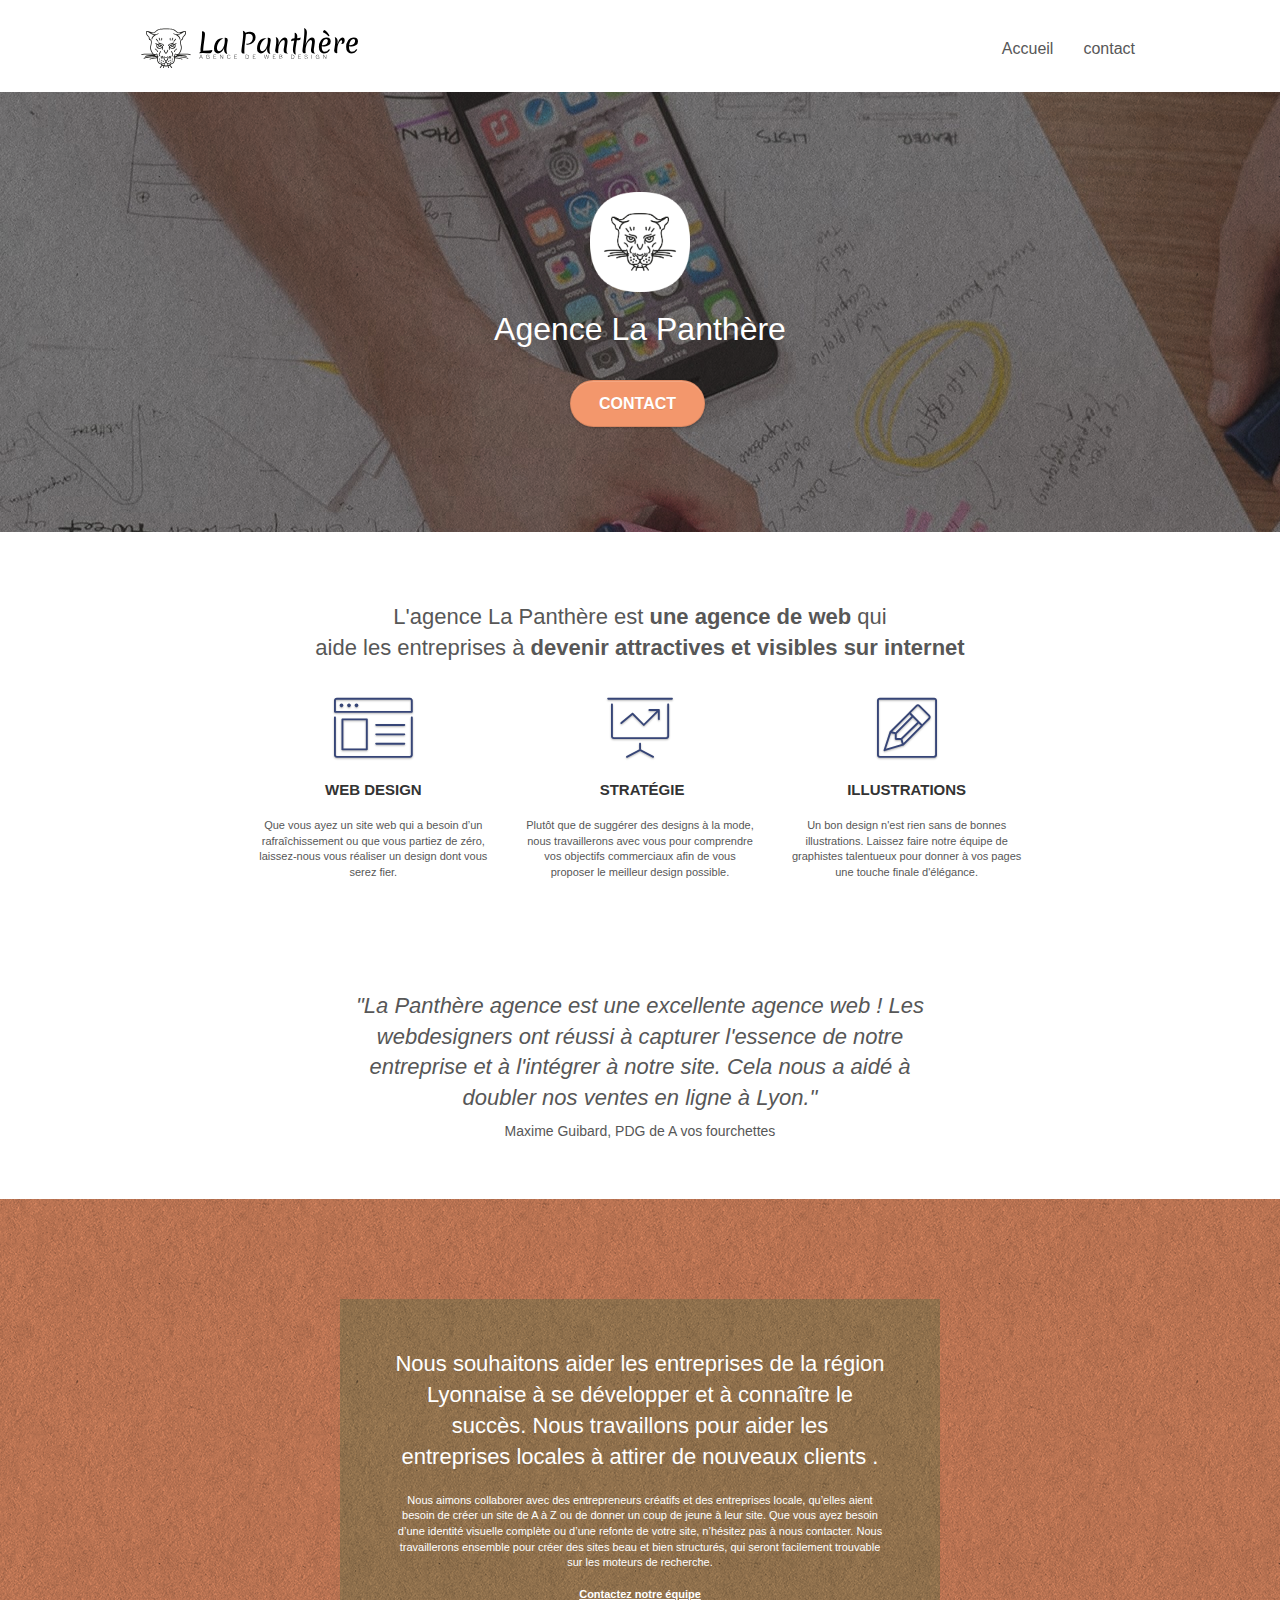
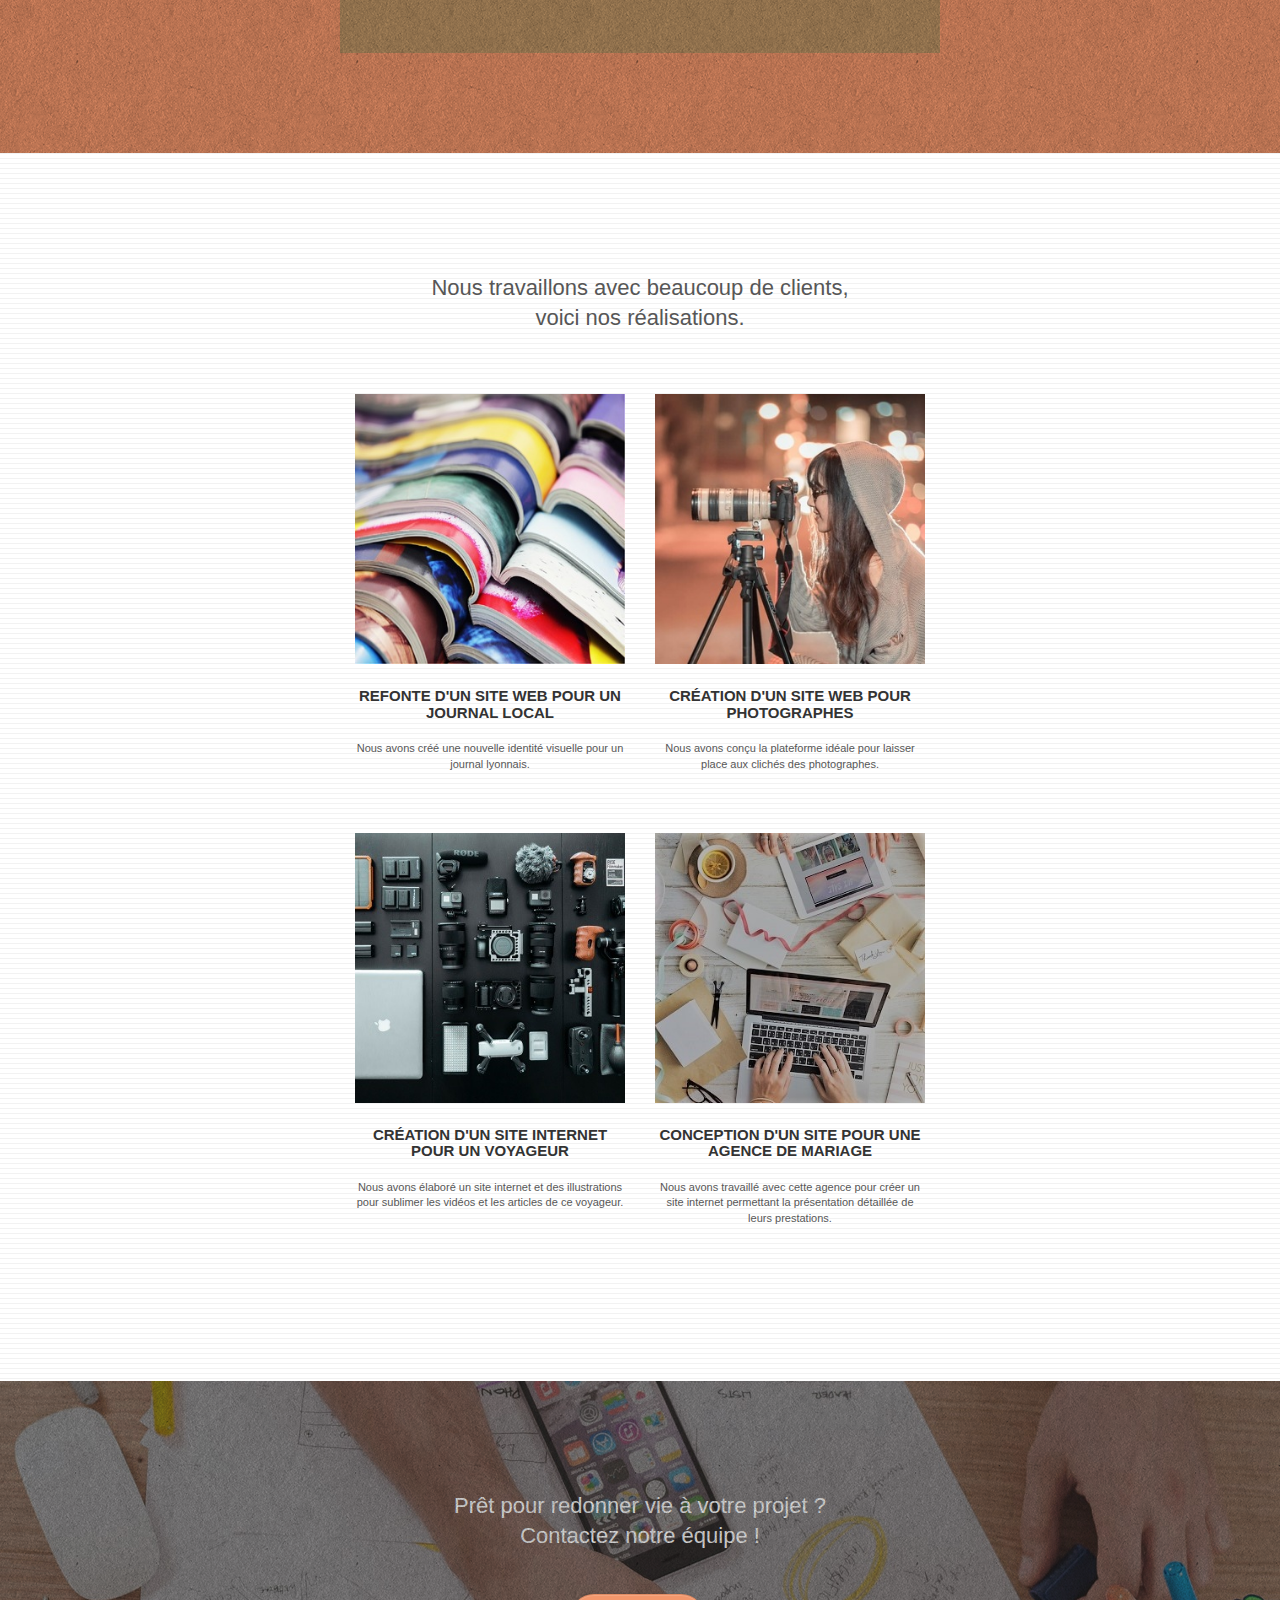
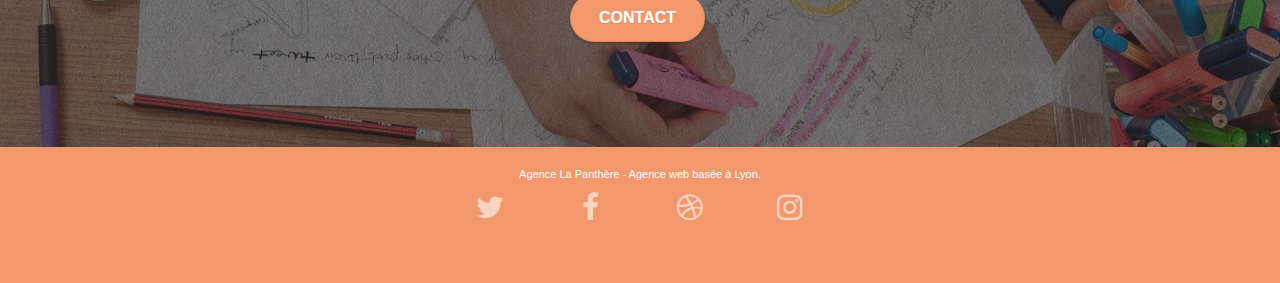
==== commit b466fdd3: "modification" ====
--- a/index.html
+++ b/index.html
@@ -1,9 +1,9 @@
 <!doctype html>
-<html lang="Default">
+<html lang="fr">
 <head>
     <meta charset="utf-8">
     <meta name="keywords" content="seo, google, site web, site internet, agence design paris, agence design, agence design,agence design,agence design,agence design,agence design,agence design,agence design,agence design">
-    <meta name="description" content="">
+    <meta name="description" content="La Panthère Agence, communication seo et création site internet responsive sur Lyon. Démarquez vous avec une communications digitale différente mais réussi.">
     <meta name="viewport" content="width=device-width, initial-scale=1.0, viewport-fit=cover">
     <link rel="shortcut icon" type="image/png" href="favicon.jpg">
     
@@ -13,13 +13,13 @@
 	<link rel="stylesheet" type="text/css" href="./css/et-line.css">
 	
     
-	<script src="./js/jquery-2.1.0.js"></script>
-	<script src="./js/bootstrap.js"></script>
-	<script src="./js/blocs.js"></script>
-	<script src="./js/jquery.touchSwipe.js" defer></script>
-	<script src="./js/gmaps.js"></script>
-
-    <title>.</title>
+	<script defer src="./js/jquery-2.1.0.js"></script>
+	<script defer src="./js/bootstrap.js"></script>
+	<script defer src="./js/blocs.js"></script>
+	<script defer src="./js/jquery.touchSwipe.js" defer></script>
+	<script defer src="./js/gmaps.js"></script>
+
+    <title></title>
 
     
 <!-- Analytics -->
@@ -37,9 +37,7 @@
 
 		<nav class="navbar row">
 			<div class="navbar-header">
-				<div class="keywords" style="color:#cccccc;font-size:1px;">Agence web à paris, stratégie web, web design, illustrations, design de site web, site web, web, internet, site internet, site</div>
-				<a class="navbar-brand" href="index.html"><img src="img/agence-la-panthere-monochrome.svg" alt="paris web design logo agence web meilleure agence" height="40" /></a>
-				<div class="keywords" style="color:#cccccc;font-size:1px;">Agence web à paris, stratégie web, web design, illustrations, design de site web, site web, web, internet, site internet, site</div>
+				<a class="navbar-brand" href="index.html"><img src="img/agence-la-panthere-monochrome.svg" alt="logo" height="40" /></a>
 				<button id="nav-toggle" type="button" class="ui-navbar-toggle navbar-toggle" data-toggle="collapse" data-target=".navbar-1">
 					<span class="sr-only">Toggle navigation</span><span class="icon-bar"></span><span class="icon-bar"></span><span class="icon-bar"></span>
 				</button>
@@ -52,7 +50,7 @@
 					<li>
 					</li>
 					<li>
-						<a href="page2.html">page2 &gt;</a>
+						<a href="page2.html">contact</a>
 					</li>
 				</ul>
 			</div>
@@ -84,7 +82,7 @@
 	<div class="container bloc-md">
 		<div class="row">
 			<div class="col-sm-12 text-center">
-				<img alt="agence web, agence web paris, web design paris, stratégie web" src="img/title.png" />
+				<h2>L'agence La Panthère est <strong>une agence de web</strong> qui <br> aide les entreprises à <strong>devenir attractives et visibles sur internet</strong></h2>
 			</div>
 		</div>
 		<div class="row voffset-lg med-width-whitespace">
@@ -124,8 +122,9 @@
 		</div>
 		<div class="row voffset-lg voffset">
 			<div class="col-xs-12 col-md-8 col-md-offset-2 text-center">
-				<img alt="agence web, agence web paris, web design paris, stratégie web" src="img/citation.png" />
-
+				<h2>
+					<em>"La Panthère agence est une excellente agence web ! Les <br> webdesigners ont réussi à capturer l'essence de notre <br> entreprise et à l'intégrer à notre site. Cela nous a aidé à <br> doubler nos ventes en ligne à Lyon."</em></h2>
+                    <h5>Maxime Guibard, PDG de A vos fourchettes</h5>
 			</div>
 		</div>
 	</div>
@@ -154,7 +153,7 @@
 	<div class="container bloc-lg">
 		<div class="row">
 			<div class="col-sm-12 text-center">
-				<img alt="agence web, agence web paris, web design paris, stratégie web" src="img/title2.png" />
+				<h2>Nous travaillons avec beaucoup de clients, <br> voici nos réalisations.</h2>
 			</div>
 		</div>
 		<div class="row tight-width-whitespace portfolio-row">
@@ -179,7 +178,7 @@
 		</div>
 		<div class="row tight-width-whitespace portfolio-row">
 			<div class="col-sm-6">
-				<a href="#" data-lightbox="img/3.bmp" data-gallery-id="gallery-1" data-caption="Création d'un site internet pour un voyageur" data-frame="snapshot-lb"><img src="img/3.bmp" class="img-responsive portfolio-thumb" alt="paris web design logo agence web meilleure agence, Création d'un site web pour voyageur"/></a>
+				<a href="#" data-lightbox="img/3.jpg" data-gallery-id="gallery-1" data-caption="Création d'un site internet pour un voyageur" data-frame="snapshot-lb"><img src="img/3.jpg" class="img-responsive portfolio-thumb" alt="paris web design logo agence web meilleure agence, Création d'un site web pour voyageur"/></a>
 				<h3 class="mg-md text-center">
 					Création d'un site internet pour un voyageur
 				</h3>
@@ -188,7 +187,7 @@
 				</p>
 			</div>
 			<div class="col-sm-6">
-				<a href="#" data-lightbox="img/4.bmp" data-gallery-id="gallery-1" data-caption="Conception d'un site pour une agence de mariage" data-frame="snapshot-lb"><img src="img/4.bmp" class="img-responsive portfolio-thumb" alt="paris web design logo agence web meilleure agence, Création d'un site web pour agence de mariage" /></a>
+				<a href="#" data-lightbox="img/4.jpg" data-gallery-id="gallery-1" data-caption="Conception d'un site pour une agence de mariage" data-frame="snapshot-lb"><img src="img/4.jpg" class="img-responsive portfolio-thumb" alt="paris web design logo agence web meilleure agence, Création d'un site web pour agence de mariage" /></a>
 				<h3 class="mg-md text-center">
 					Conception d'un site pour une agence de mariage
 				</h3>
@@ -246,46 +245,6 @@
 						</div>
 					</div>
 					<div class="keywords" style="color:#F3976C;">Agence web à paris, stratégie web, web design, illustrations, design de site web, site web, web, internet, site internet, site</div>
-				</div>
-				<div class="row">
-					<div class="col-sm-4">
-						Partenaires
-							<ul>
-								<li><a href="voiture.com">voiture.com</a></li>
-								<li><a href="pizza.com">pizza.com</a></li>
-								<li><a href="matoiture.com">matoiture.com</a></li>
-								<li><a href="immobilierseo.com">immobilierseo.com</a></li>
-							</ul>		
-					</div>
-					<div class="col-sm-4">
-						Annuaires liste 1
-						<ul>
-							<li><a href="annuaireagence.com">annuaireagence.com</a></li>
-							<li><a href="annuaireseo.com">annuaireseo.com</a></li>
-							<li><a href="annuairemarketing.com">annuairemarketing.com</a></li>
-							<li><a href="123seoture.com">123seo.com</a></li>
-							<li><a href="123site.com">123site.com</a></li>
-							<li><a href="annuairewordpress.com">annuairewordpress.com</a></li>
-							<li><a href="listeagence.com">listeagence.com</a></li>
-							<li><a href="meilleuresagencesparis.com">meilleuresagencesparis.com</a></li>
-							<li><a href="listeseo.com">listeseo.com</a></li>
-						</ul>
-					</div>
-					<div class="col-sm-4">
-						Annuaires liste 2
-						<ul>
-							<li><a href="betterseo.com">betterseo.com</a></li>
-							<li><a href="ameliorerseo.com">ameliorerseo.com</a></li>
-							<li><a href="seojuicelien.com">seojuicelien.com</a></li>
-							<li><a href="meilleursliens.com">meilleursliens.com</a></li>
-							<li><a href="liensagogo.com">liensagogo.com</a></li>
-							<li><a href="backlink.com">backlink.com</a></li>
-							<li><a href="linkjuiceannuaire.com">linkjuiceannuaire.com</a></li>
-							<li><a href="remontersurgoogle.com">remontersurgoogle.com</a></li>
-							<li><a href="vraiseofiable.com">vraiseofiable.com</a></li>
-						</ul>
-					</div>
-				</div>
 			</div>
 		</div>
 	</div>
--- a/style.css
+++ b/style.css
@@ -775,7 +775,7 @@
 }
 
 .tc-white {
-    color: #F3976C!important;
+    color: #ffffff!important;
 }
 
 .btn-atomic-tangerine {
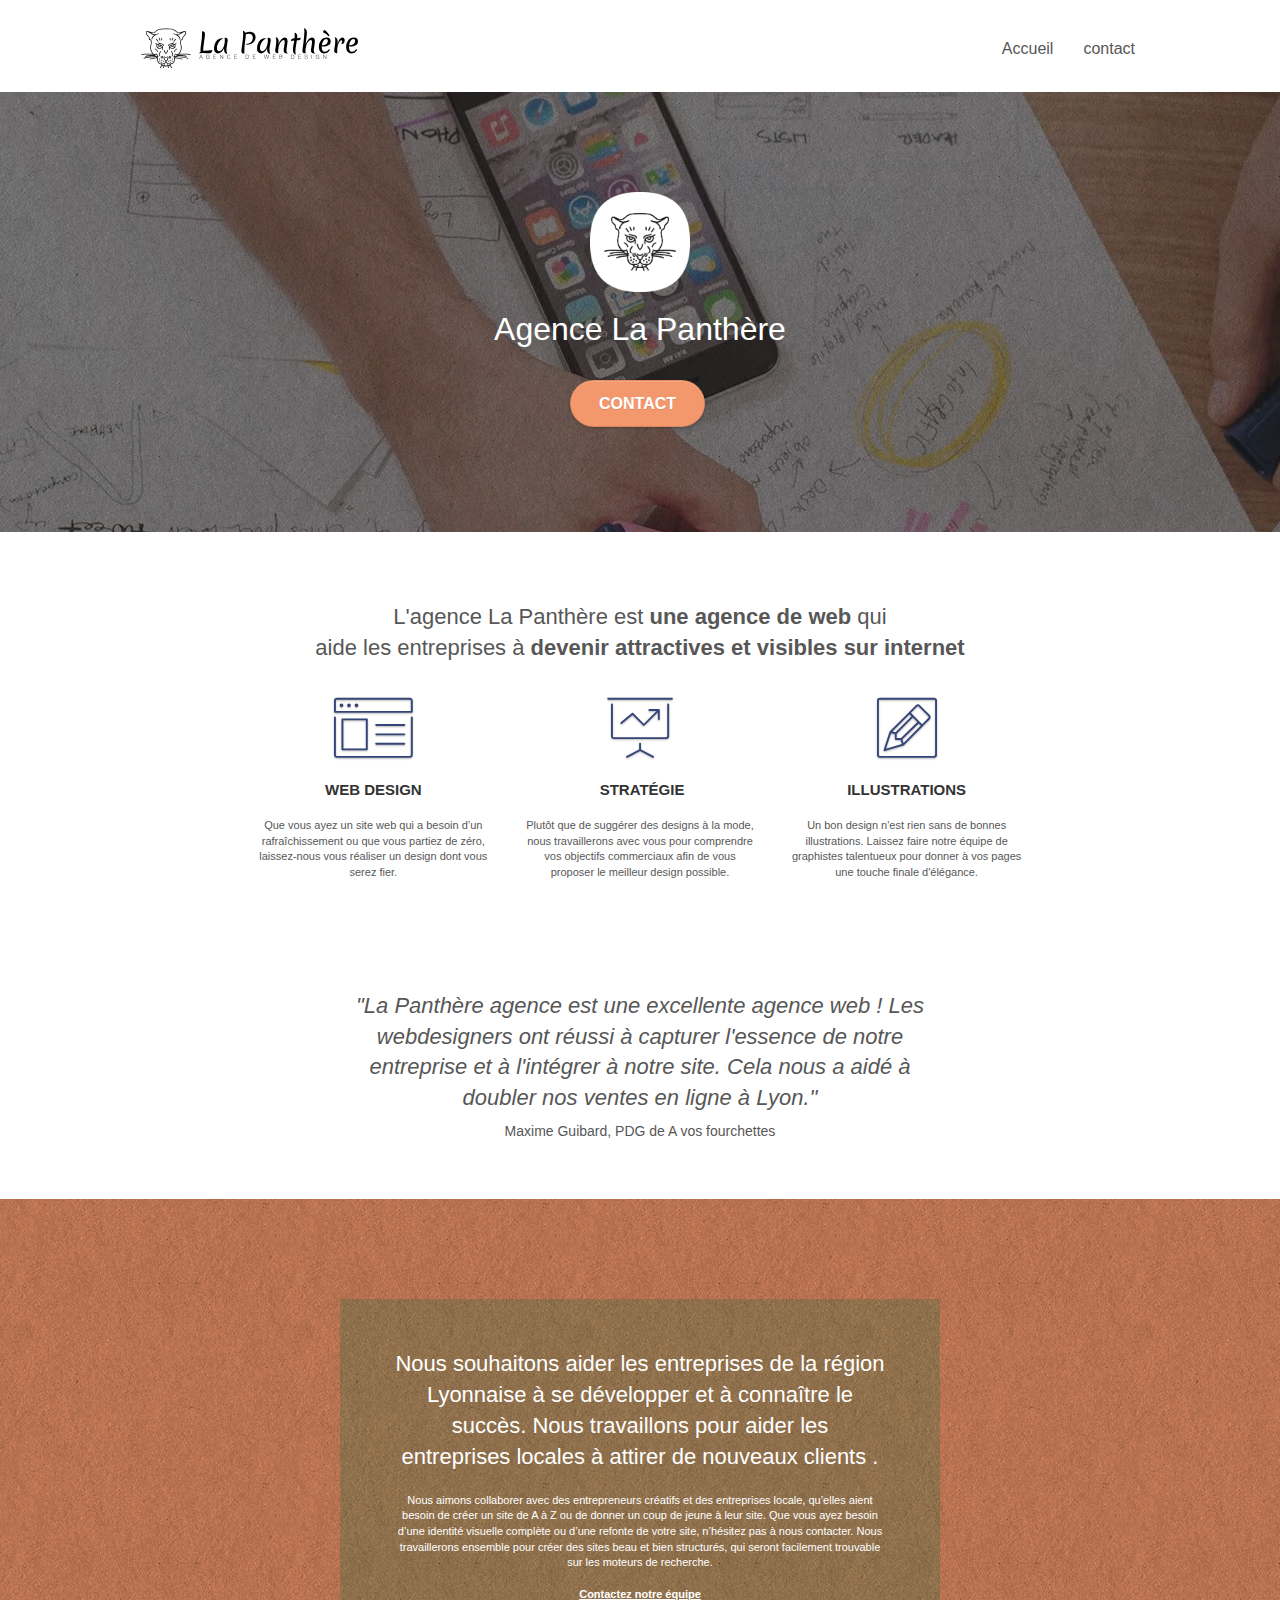
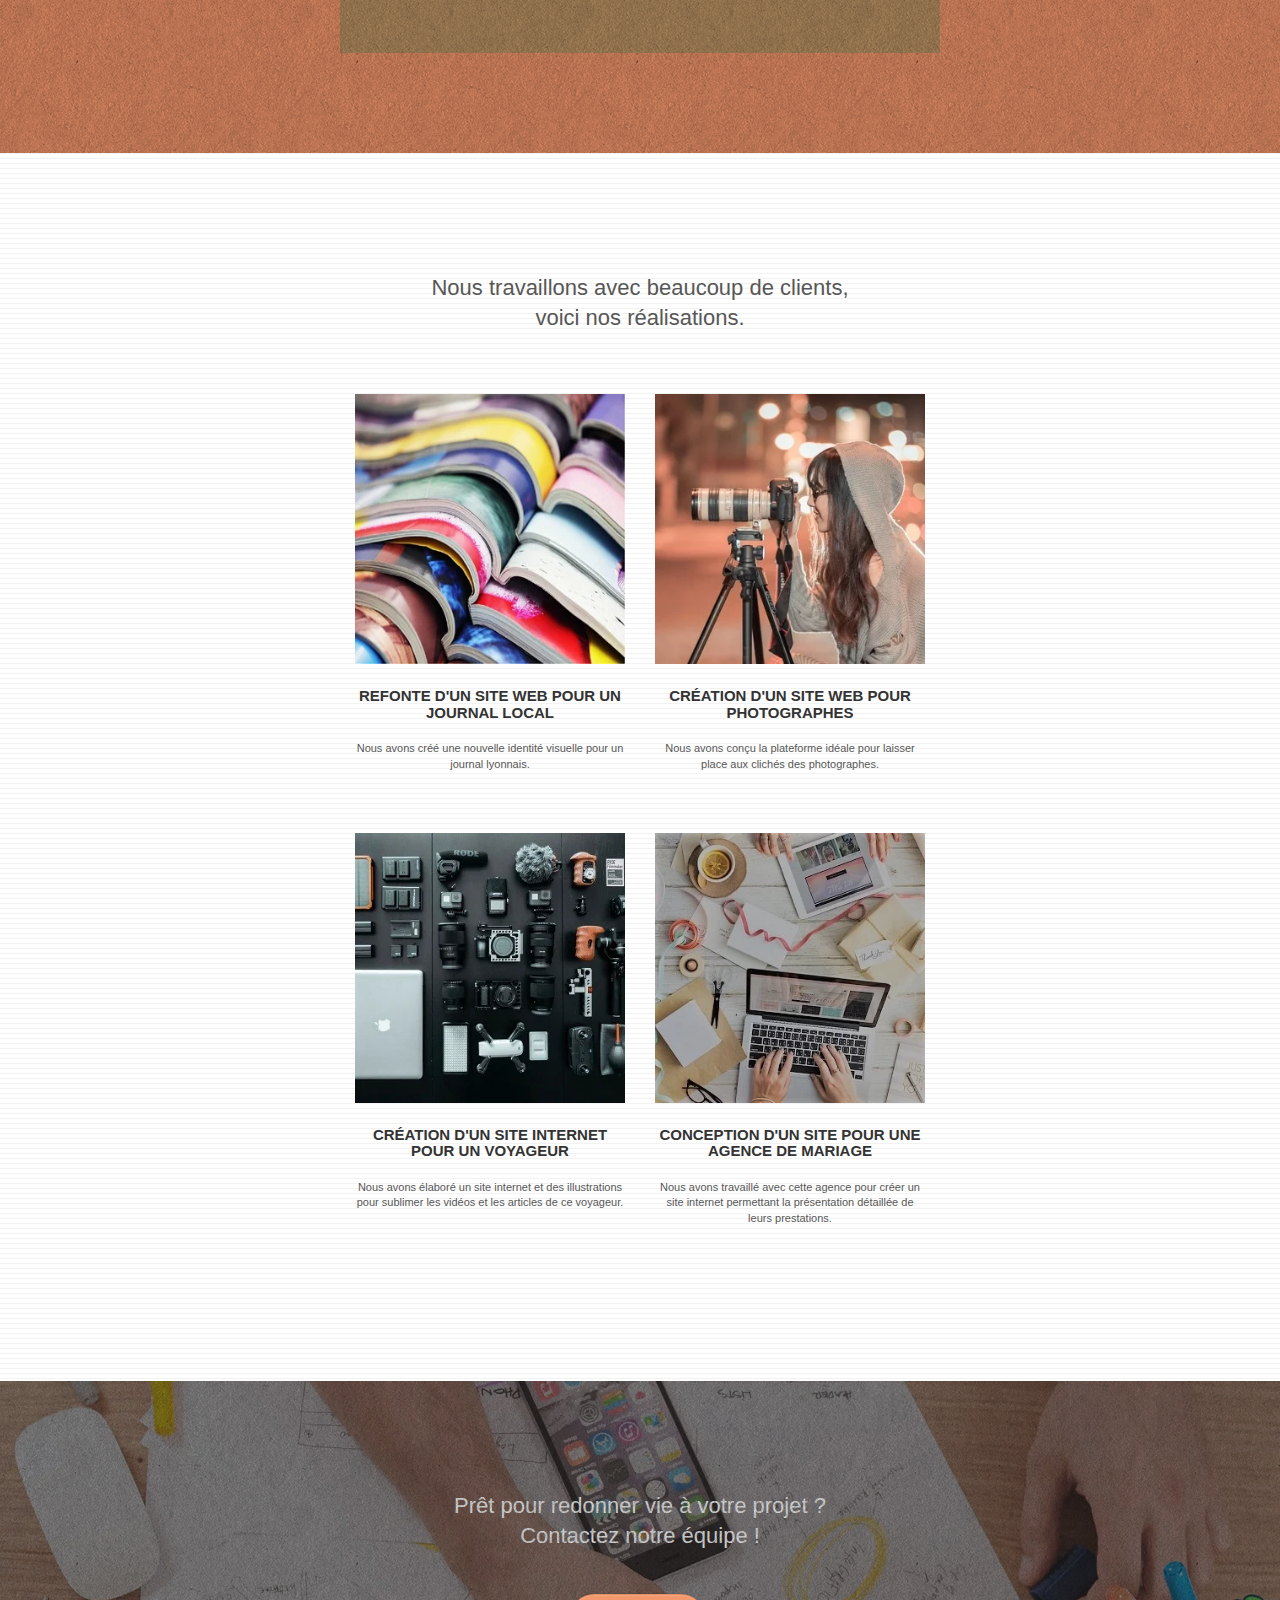
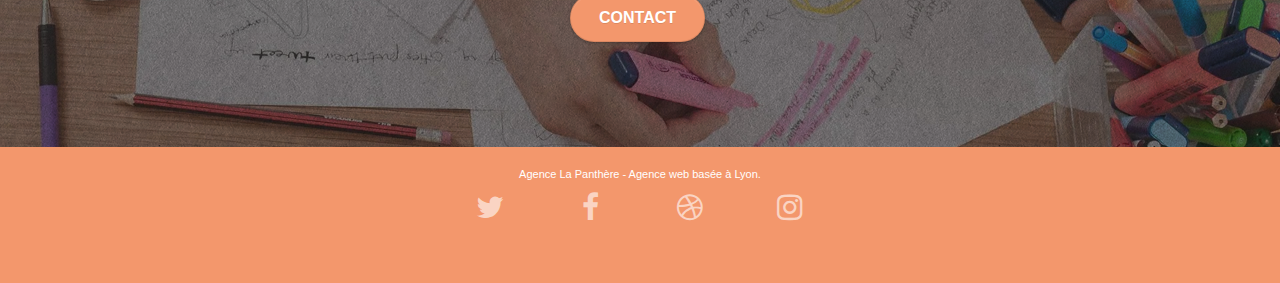
==== commit f4407b2e: "images part 1" ====
--- a/index.html
+++ b/index.html
@@ -19,7 +19,7 @@
 	<script defer src="./js/jquery.touchSwipe.js" defer></script>
 	<script defer src="./js/gmaps.js"></script>
 
-    <title></title>
+    <title>Créer son site web avec La Panthère agence </title>
 
     
 <!-- Analytics -->
@@ -64,7 +64,7 @@
 	<div class="container bloc-lg">
 		<div class="row tight-width-whitespace">
 			<div class="col-sm-12">
-				<img src="img/logo.png" class="center-block image-resize-mode" width="100" alt="Agence La Panthère, agence web paris, création logo paris" />
+				<img src="img/logo.png" class="center-block image-resize-mode" width="100" alt="logo" />
 				<h1 class="text-center hero-bloc-text tc-white ">
 					Agence La Panthère
 				</h1>
@@ -158,7 +158,7 @@
 		</div>
 		<div class="row tight-width-whitespace portfolio-row">
 			<div class="col-sm-6">
-				<a href="#" data-lightbox="img/1.jpg" data-gallery-id="gallery-1" data-caption="Refonte d'un site web pour un journal local" data-frame="snapshot-lb"><img src="img/1.jpg" alt="paris web design logo agence web meilleure agence et refonte site web journal" class="img-responsive portfolio-thumb" /></a>
+				<a href="#" data-lightbox="img/1.webp" data-gallery-id="gallery-1" data-caption="Refonte d'un site web pour un journal local" data-frame="snapshot-lb"><img src="img/1.webp" alt="paris web design logo agence web meilleure agence et refonte site web journal" class="img-responsive portfolio-thumb" /></a>
 				<h3 class="mg-md text-center">
 					Refonte d'un site web pour un journal local
 				</h3>
@@ -167,7 +167,7 @@
 				</p>
 			</div>
 			<div class="col-sm-6">
-				<a href="#" data-lightbox="img/2.jpg" data-gallery-id="gallery-1" data-caption="Création d'un site web pour photographes" data-frame="snapshot-lb"><img src="img/2.jpg" class="img-responsive portfolio-thumb" alt="paris web design logo agence web meilleure agence, Création d'un site web pour photographes" /></a>
+				<a href="#" data-lightbox="img/2.webp" data-gallery-id="gallery-1" data-caption="Création d'un site web pour photographes" data-frame="snapshot-lb"><img src="img/2.webp" class="img-responsive portfolio-thumb" alt="paris web design logo agence web meilleure agence, Création d'un site web pour photographes" /></a>
 				<h3 class="mg-md text-center">
 					Création d'un site web pour photographes
 				</h3>
@@ -178,7 +178,7 @@
 		</div>
 		<div class="row tight-width-whitespace portfolio-row">
 			<div class="col-sm-6">
-				<a href="#" data-lightbox="img/3.jpg" data-gallery-id="gallery-1" data-caption="Création d'un site internet pour un voyageur" data-frame="snapshot-lb"><img src="img/3.jpg" class="img-responsive portfolio-thumb" alt="paris web design logo agence web meilleure agence, Création d'un site web pour voyageur"/></a>
+				<a href="#" data-lightbox="img/3.webp" data-gallery-id="gallery-1" data-caption="Création d'un site internet pour un voyageur" data-frame="snapshot-lb"><img src="img/3.webp" class="img-responsive portfolio-thumb" alt="paris web design logo agence web meilleure agence, Création d'un site web pour voyageur"/></a>
 				<h3 class="mg-md text-center">
 					Création d'un site internet pour un voyageur
 				</h3>
@@ -187,7 +187,7 @@
 				</p>
 			</div>
 			<div class="col-sm-6">
-				<a href="#" data-lightbox="img/4.jpg" data-gallery-id="gallery-1" data-caption="Conception d'un site pour une agence de mariage" data-frame="snapshot-lb"><img src="img/4.jpg" class="img-responsive portfolio-thumb" alt="paris web design logo agence web meilleure agence, Création d'un site web pour agence de mariage" /></a>
+				<a href="#" data-lightbox="img/4.webp" data-gallery-id="gallery-1" data-caption="Conception d'un site pour une agence de mariage" data-frame="snapshot-lb"><img src="img/4.webp" class="img-responsive portfolio-thumb" alt="paris web design logo agence web meilleure agence, Création d'un site web pour agence de mariage" /></a>
 				<h3 class="mg-md text-center">
 					Conception d'un site pour une agence de mariage
 				</h3>
--- a/style.css
+++ b/style.css
@@ -818,11 +818,11 @@
 }
 
 .bg-banniere {
-    background-image: url("img/agence-la-panthere.jpg");
+    background-image: url("img/agence-la-panthere.webp");
 }
 
 .bg-presentation {
-    background-image: url("img/image-de-presentation.bmp");
+    background-image: url("img/image-de-presentation.jpg");
 }
 
 @media (max-width: 1024px) {
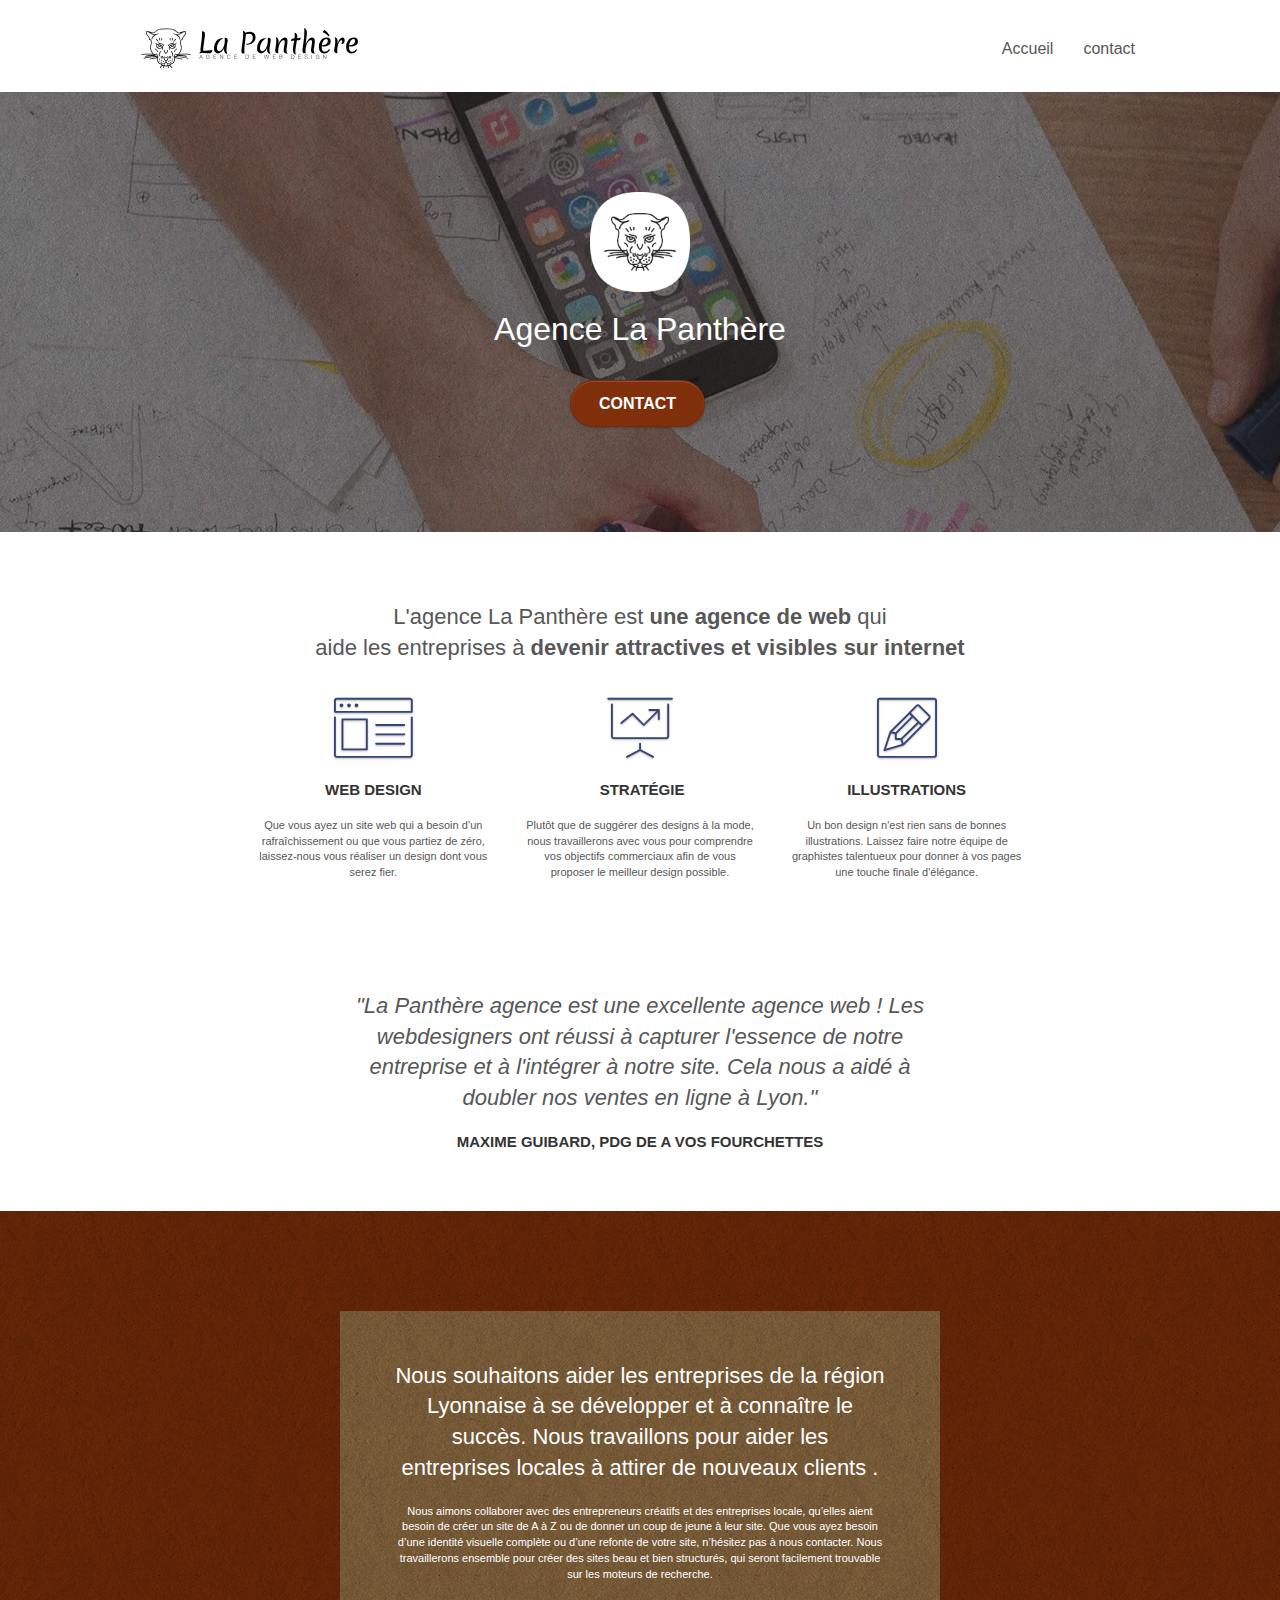
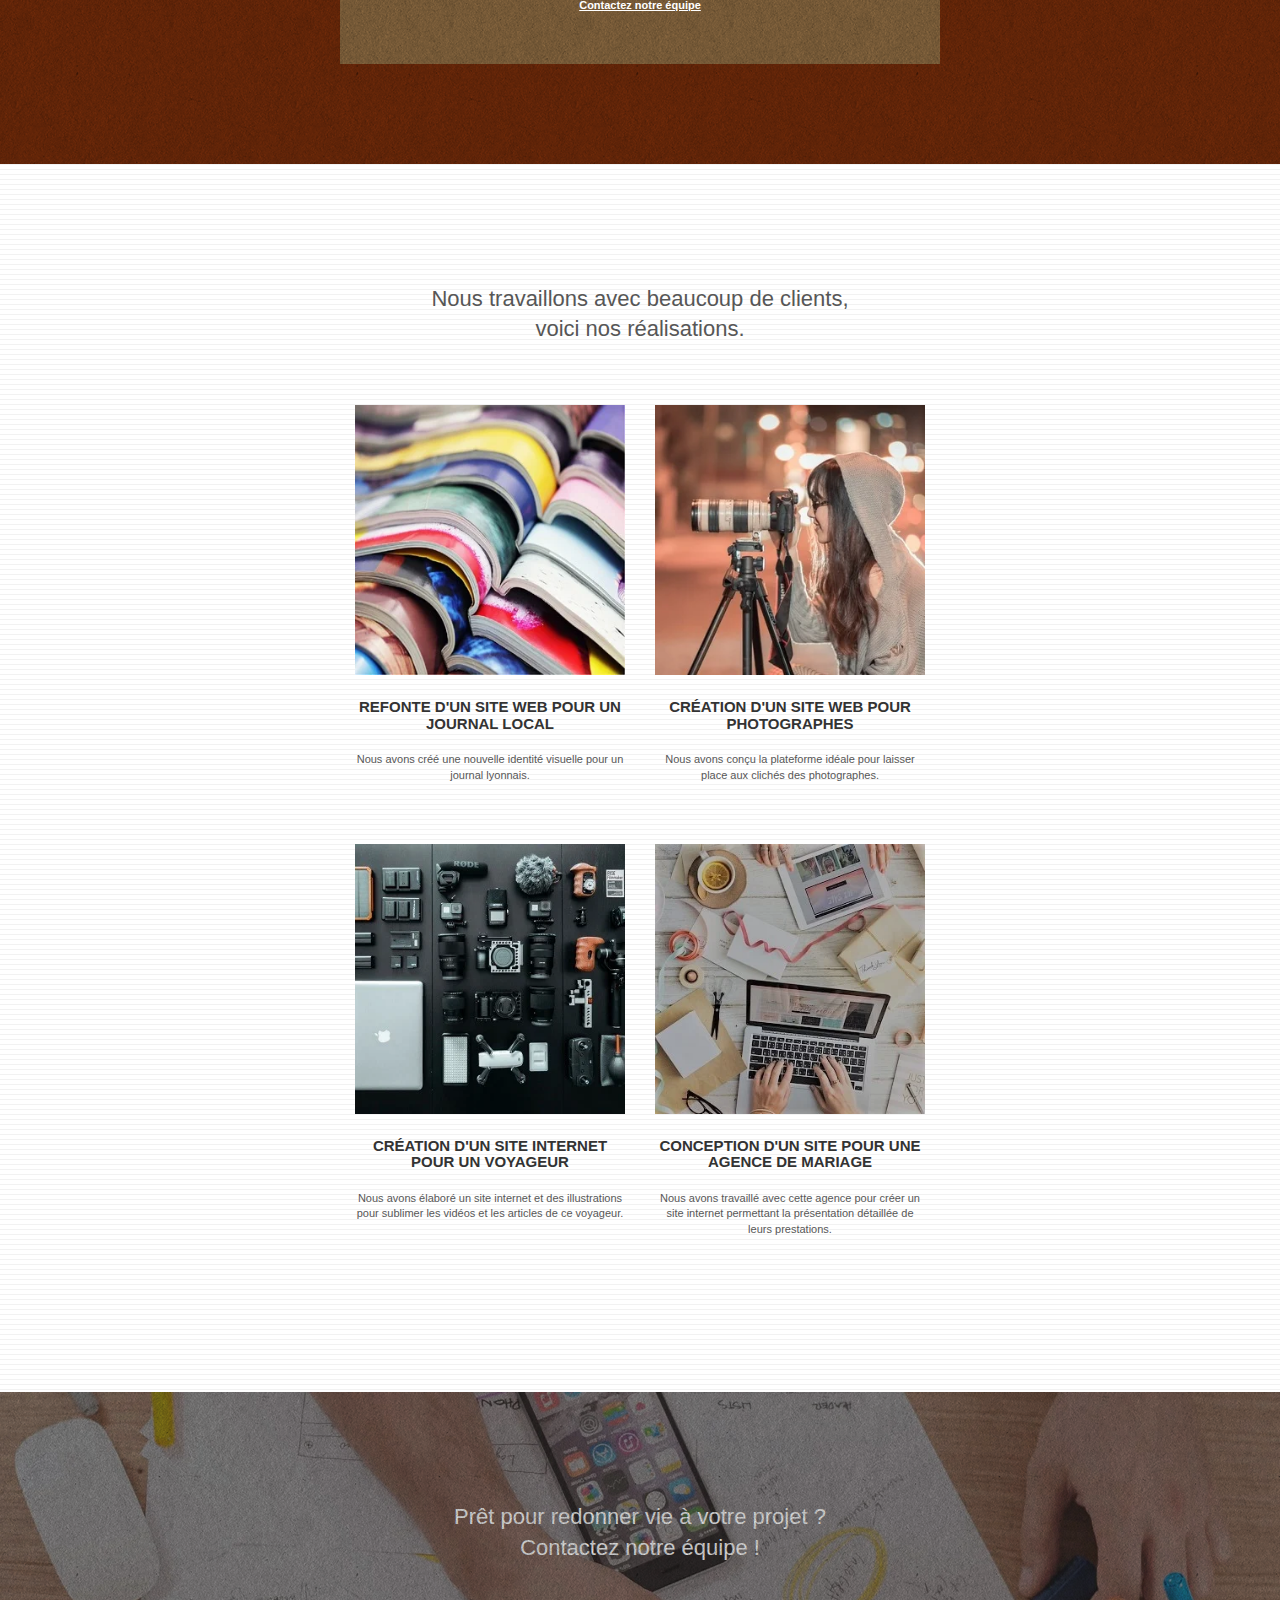
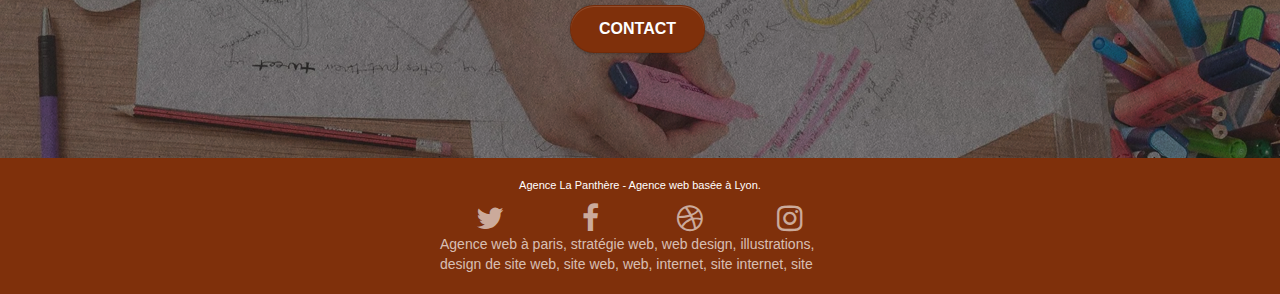
==== commit 171217c2: "arial color" ====
--- a/index.html
+++ b/index.html
@@ -64,7 +64,7 @@
 	<div class="container bloc-lg">
 		<div class="row tight-width-whitespace">
 			<div class="col-sm-12">
-				<img src="img/logo.png" class="center-block image-resize-mode" width="100" alt="logo" />
+				<img src="img/logo.png" class="center-block image-resize-mode" width="100" alt="logo-ban" />
 				<h1 class="text-center hero-bloc-text tc-white ">
 					Agence La Panthère
 				</h1>
@@ -124,7 +124,7 @@
 			<div class="col-xs-12 col-md-8 col-md-offset-2 text-center">
 				<h2>
 					<em>"La Panthère agence est une excellente agence web ! Les <br> webdesigners ont réussi à capturer l'essence de notre <br> entreprise et à l'intégrer à notre site. Cela nous a aidé à <br> doubler nos ventes en ligne à Lyon."</em></h2>
-                    <h5>Maxime Guibard, PDG de A vos fourchettes</h5>
+                    <h3>Maxime Guibard, PDG de A vos fourchettes</h3>
 			</div>
 		</div>
 	</div>
@@ -226,25 +226,25 @@
 				<div class="row row-no-gutters social">
 					<div class="col-sm-3">
 						<div class="text-center">
-							<a class="social" href="index.html"><span class="fa fa-twitter icon-md"></span></a>
-						</div>
-					</div>
-					<div class="col-sm-3">
-						<div class="text-center">
-							<a class="social" href="index.html"><span class="fa fa-facebook icon-md"></span></a>
-						</div>
-					</div>
-					<div class="col-sm-3">
-						<div class="text-center">
-							<a class="social" href="index.html"><span class="fa fa-dribbble icon-md"></span></a>
-						</div>
-					</div>
-					<div class="col-sm-3">
-						<div class="text-center">
-							<a class="social" href="index.html"><span class="fa fa-instagram icon-md"></span></a>
-						</div>
-					</div>
-					<div class="keywords" style="color:#F3976C;">Agence web à paris, stratégie web, web design, illustrations, design de site web, site web, web, internet, site internet, site</div>
+							<a class="social" aria-label="Twitter" href="#"><span class="fa fa-twitter icon-md"></span></a>
+						</div>
+					</div>
+					<div class="col-sm-3">
+						<div class="text-center">
+							<a class="social" aria-label="Facebook" href="#"><span class="fa fa-facebook icon-md"></span></a>
+						</div>
+					</div>
+					<div class="col-sm-3">
+						<div class="text-center">
+							<a class="social" aria-label="Dribbble" href="#"><span class="fa fa-dribbble icon-md"></span></a>
+						</div>
+					</div>
+					<div class="col-sm-3">
+						<div class="text-center">
+							<a class="social" aria-label="Instagram" href="#"><span class="fa fa-instagram icon-md"></span></a>
+						</div>
+					</div>
+					<div class="keywords" >Agence web à paris, stratégie web, web design, illustrations, design de site web, site web, web, internet, site internet, site</div>
 			</div>
 		</div>
 	</div>
--- a/style.css
+++ b/style.css
@@ -771,7 +771,7 @@
 }
 
 .bgc-atomic-tangerine {
-    background-color: #F3976C;
+    background-color: #7F300B;
 }
 
 .tc-white {
@@ -779,7 +779,7 @@
 }
 
 .btn-atomic-tangerine {
-    background: #F3976C;
+    background: #7F300B;
     color: #FFFFFF!important;
 }
 
@@ -797,7 +797,7 @@
 }
 
 .ltc-atomic-tangerine {
-    color: #F3976C!important;
+    color: #7F300B!important;
 }
 
 .ltc-atomic-tangerine:hover {
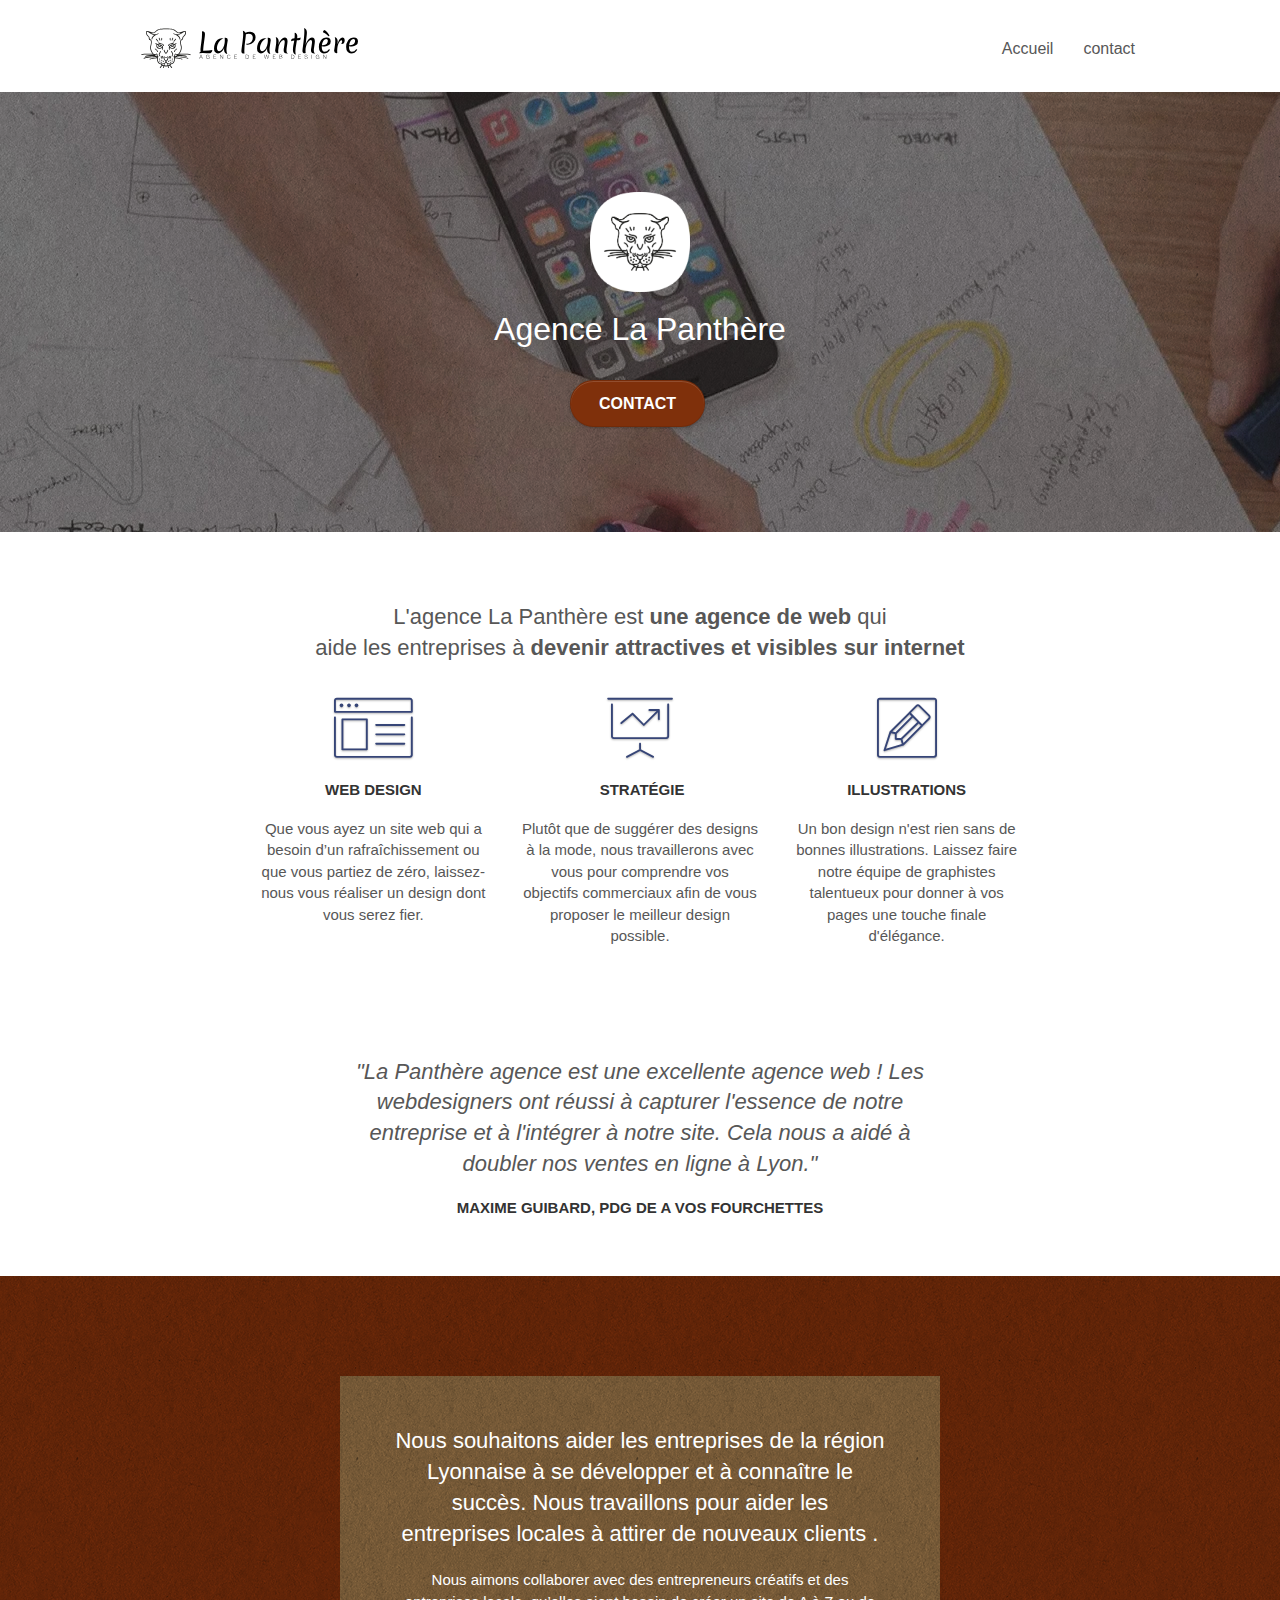
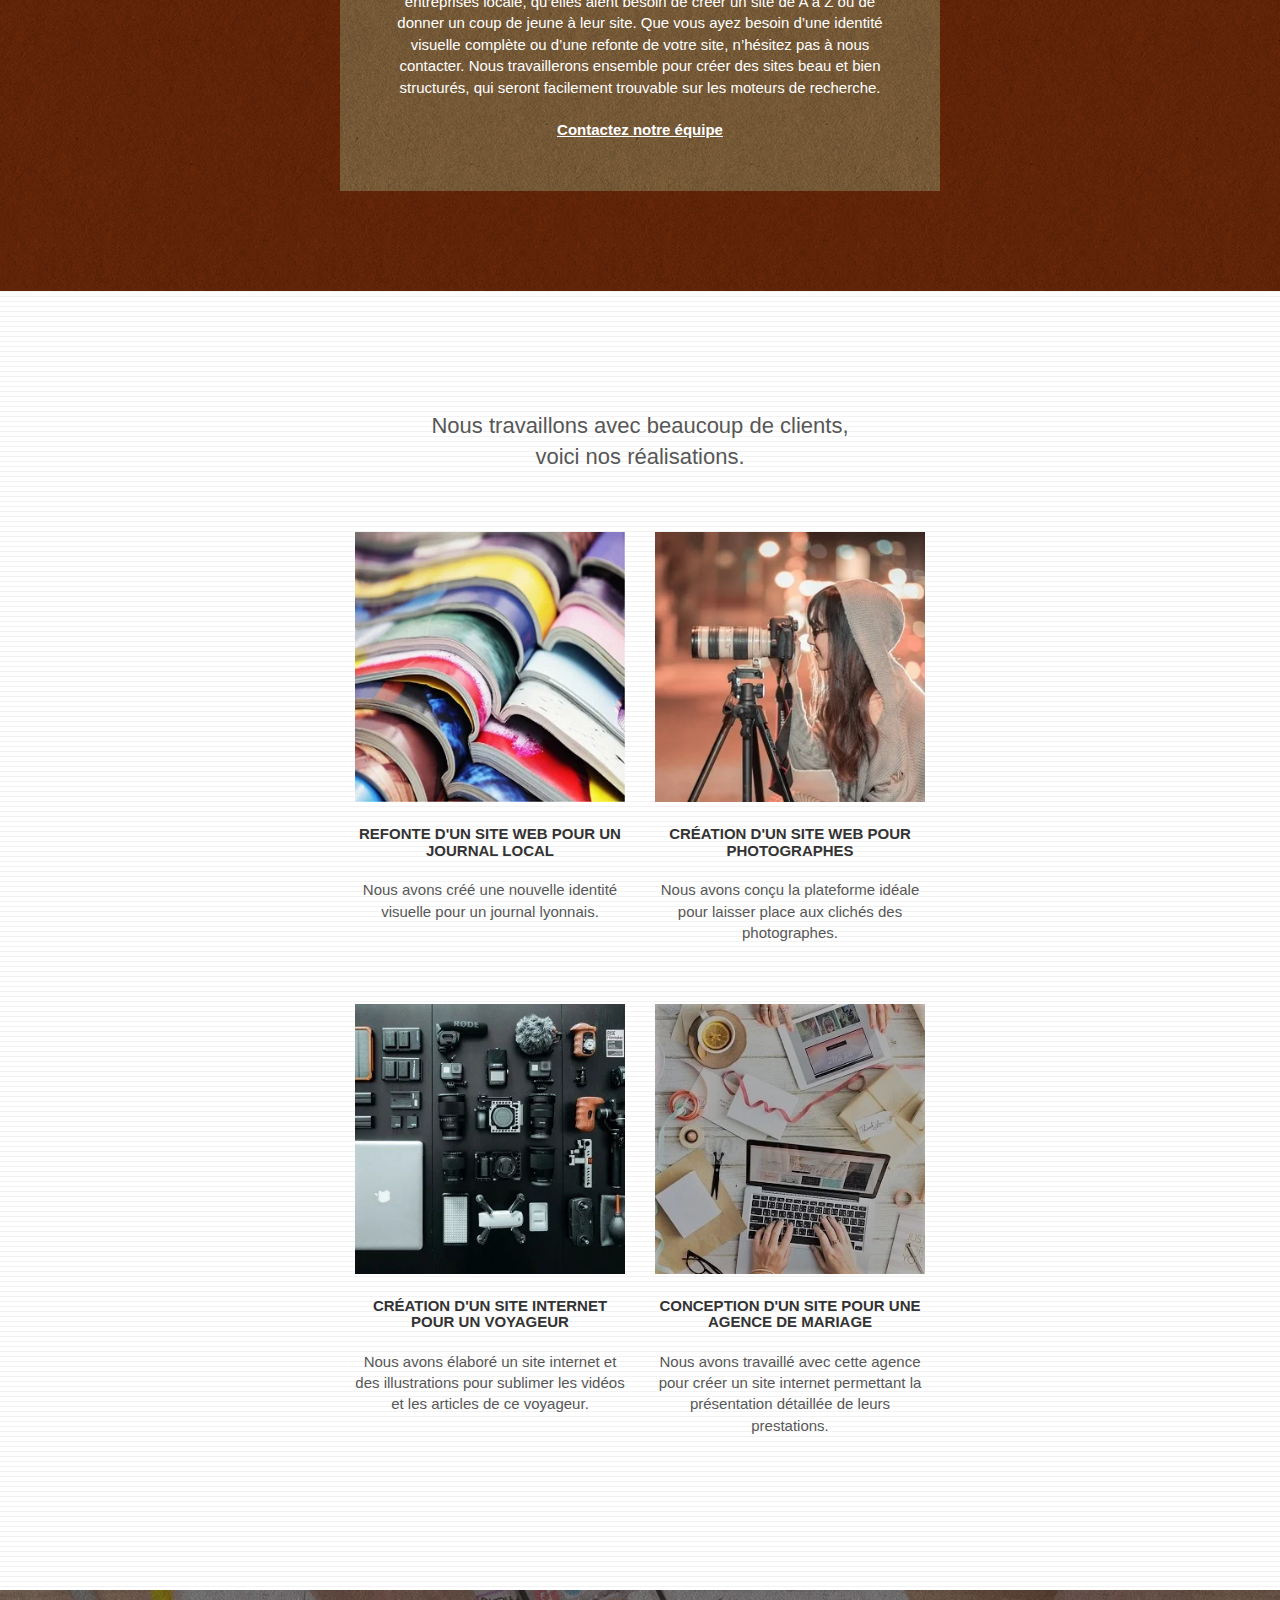
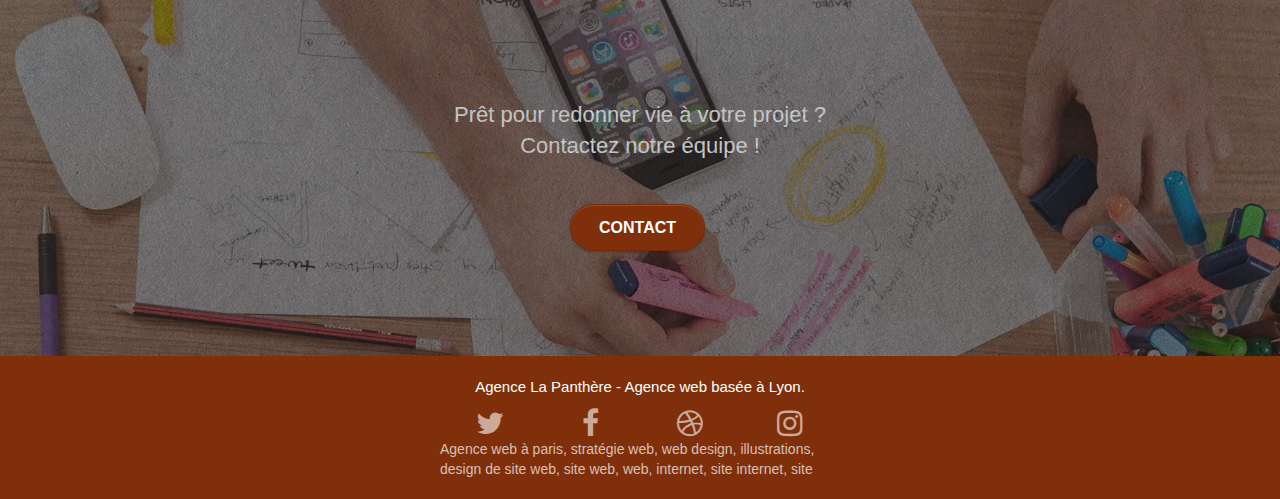
==== commit 431c5e3f: "button supprimé" ====
--- a/index.html
+++ b/index.html
@@ -37,7 +37,7 @@
 
 		<nav class="navbar row">
 			<div class="navbar-header">
-				<a class="navbar-brand" href="index.html"><img src="img/agence-la-panthere-monochrome.svg" alt="logo" height="40" /></a>
+				<a class="navbar-brand" href="index.html"><img src="img/agence-la-panthere-monochrome.svg" alt="logo la Panthère agence de design" height="40" /></a>
 				<button id="nav-toggle" type="button" class="ui-navbar-toggle navbar-toggle" data-toggle="collapse" data-target=".navbar-1">
 					<span class="sr-only">Toggle navigation</span><span class="icon-bar"></span><span class="icon-bar"></span><span class="icon-bar"></span>
 				</button>
--- a/style.css
+++ b/style.css
@@ -677,7 +677,7 @@
 }
 
 p {
-    font-size: 11px;
+    font-size: 15px;
 }
 
 .tight-width-whitespace {
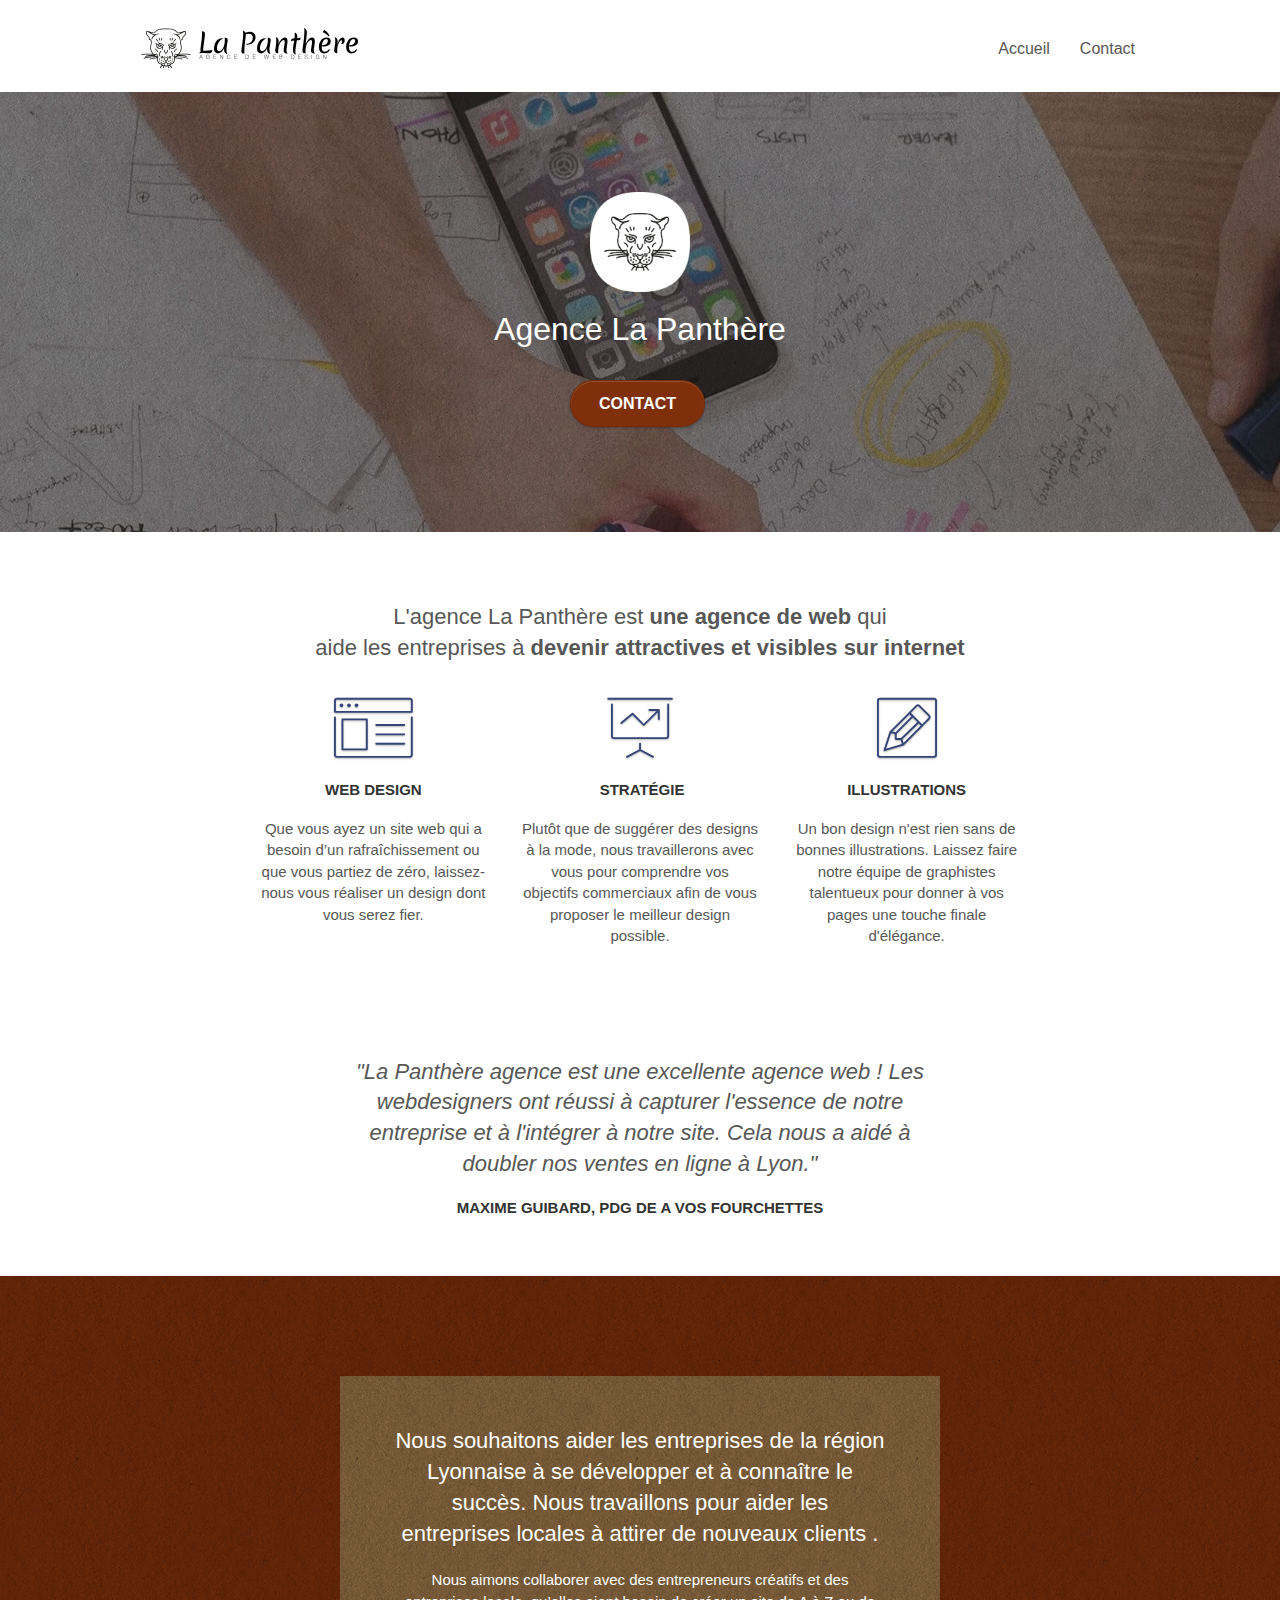
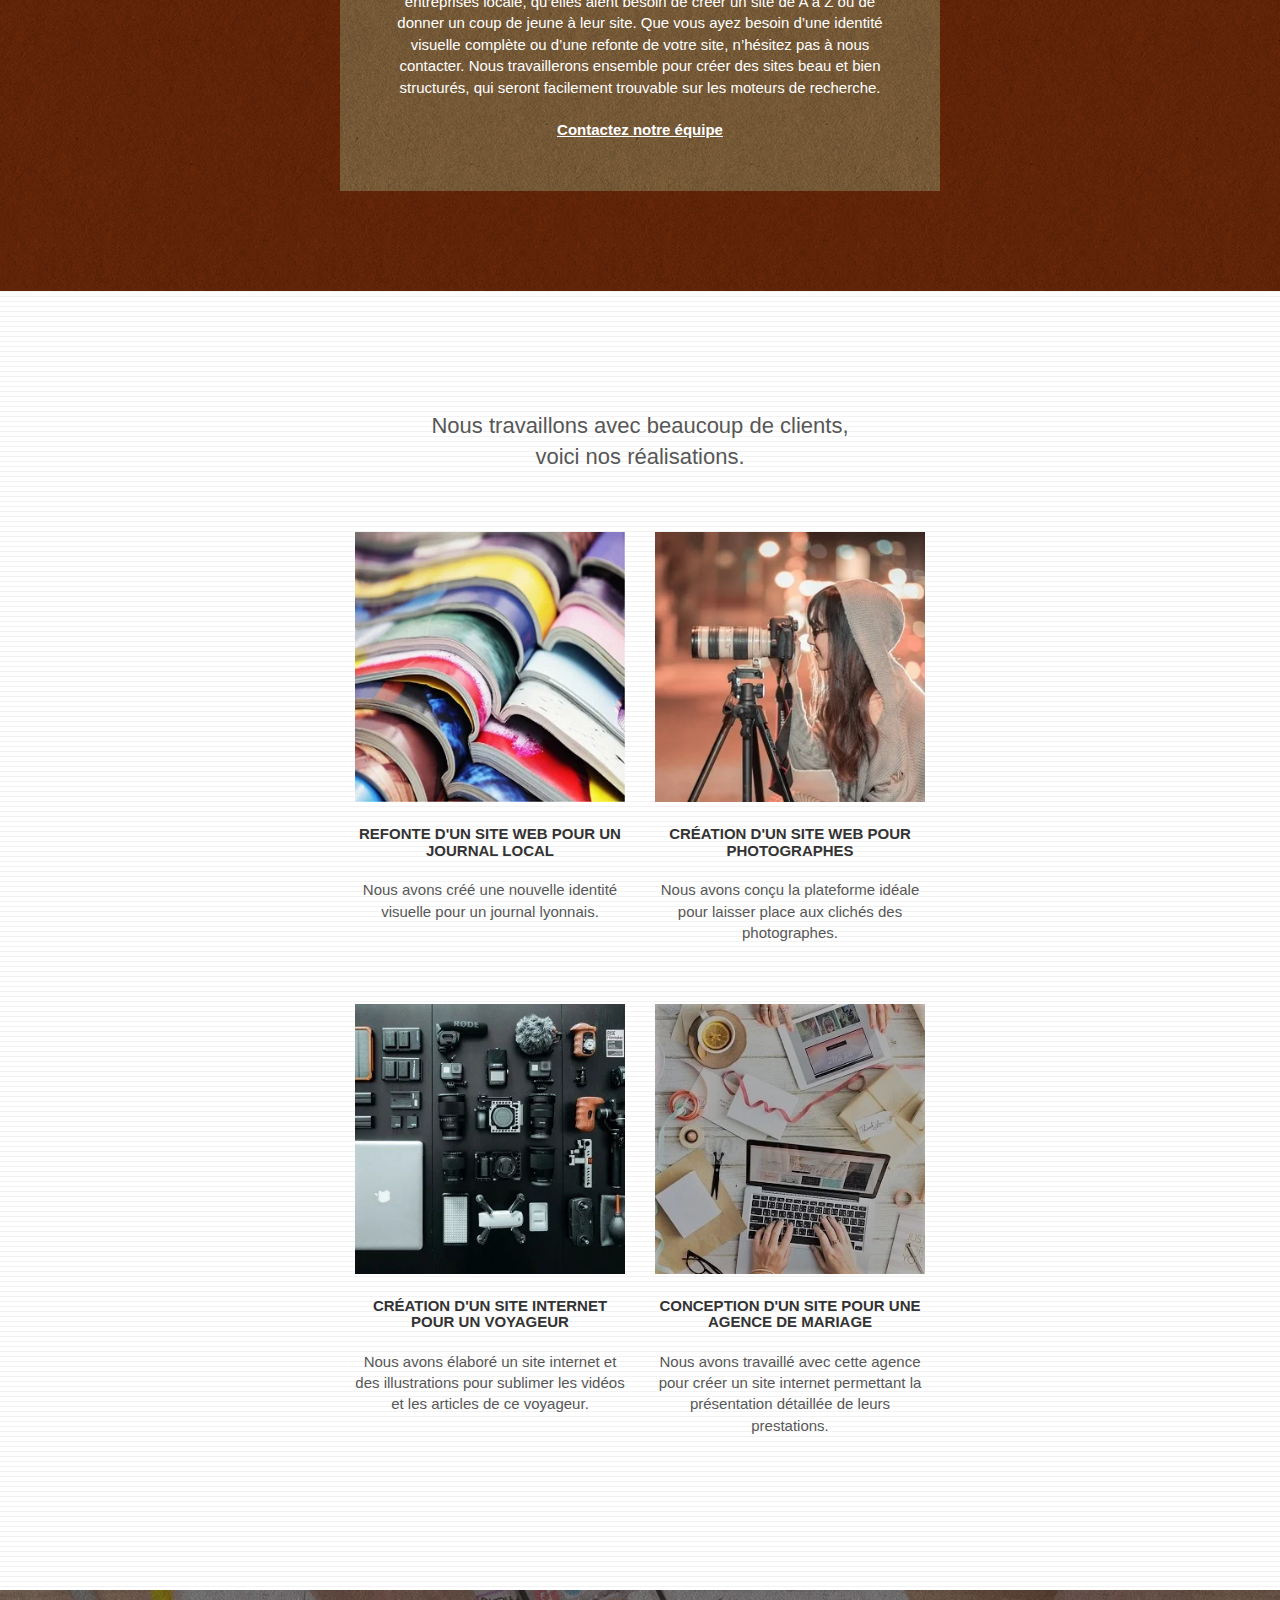
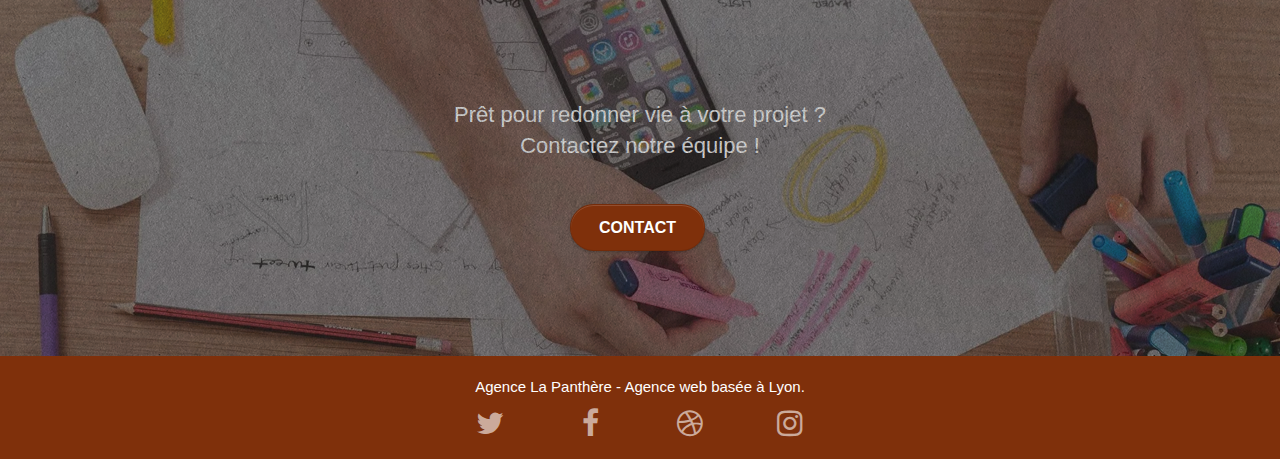
==== commit f65268dc: "final" ====
--- a/index.html
+++ b/index.html
@@ -50,7 +50,7 @@
 					<li>
 					</li>
 					<li>
-						<a href="page2.html">contact</a>
+						<a href="page2.html">Contact</a>
 					</li>
 				</ul>
 			</div>
@@ -244,8 +244,7 @@
 							<a class="social" aria-label="Instagram" href="#"><span class="fa fa-instagram icon-md"></span></a>
 						</div>
 					</div>
-					<div class="keywords" >Agence web à paris, stratégie web, web design, illustrations, design de site web, site web, web, internet, site internet, site</div>
-			</div>
+					
 		</div>
 	</div>
 </div>
--- a/style.css
+++ b/style.css
@@ -1,1042 +1,963 @@
 body {
-    margin: 0;
-    padding: 0;
-    background: #FFF;
-    overflow-x: hidden;
-    -webkit-font-smoothing: antialiased;
-    -moz-osx-font-smoothing: grayscale;
-}
-
-a,
-button {
-    transition: all .3s ease-in-out;
-    outline: none!important;
-}
-
-a:hover {
-    text-decoration: none;
-    cursor: pointer;
-}
-
-#page-loading-blocs-notifaction {
-    position: fixed;
-    top: 0;
-    bottom: 0;
-    width: 100%;
-    z-index: 100000;
-    background: #FFFFFF url("img/pageload-spinner.gif") no-repeat center center;
-}
-
-.bloc {
-    width: 100%;
-    clear: both;
-    background: 50% 50% no-repeat;
-    padding: 0 50px;
-    -webkit-background-size: cover;
-    -moz-background-size: cover;
-    -o-background-size: cover;
-    background-size: cover;
-    position: relative;
-}
-
-.bloc .container {
-    padding-left: 0;
-    padding-right: 0;
-}
-
-.bloc-lg {
-    padding: 100px 50px;
-}
-
-.bloc-md {
-    padding: 50px;
-}
-
-.bloc-sm {
-    padding: 20px 50px;
-}
-
-.bg-center,
-.bg-l-edge,
-.bg-r-edge,
-.bg-t-edge,
-.bg-b-edge,
-.bg-tl-edge,
-.bg-bl-edge,
-.bg-tr-edge,
-.bg-br-edge,
-.bg-repeat {
-    -webkit-background-size: auto!important;
-    -moz-background-size: auto!important;
-    -o-background-size: auto!important;
-    background-size: auto!important;
-}
-
-.bg-repeat {
-    background: repeat;
-}
-
-.bg-t-edge {
-    background: top no-repeat;
-}
-
-.bloc-bg-texture::before {
-    content: "";
-    background-size: 2px 2px;
-    position: absolute;
-    top: 0;
-    bottom: 0;
-    left: 0;
-    right: 0;
-}
-
-.texture-paper::before {
-    background: url("img/texture-paper.png");
-    background-size: 280px 280px;
-}
-
-.b-parallax {
-    background-attachment: fixed;
-}
-
-.d-bloc {
-    color: rgba(255, 255, 255, .7);
-}
-
-.d-bloc button:hover {
-    color: rgba(255, 255, 255, .9);
-}
-
-.d-bloc .icon-round,
-.d-bloc .icon-square,
-.d-bloc .icon-rounded,
-.d-bloc .icon-semi-rounded-a,
-.d-bloc .icon-semi-rounded-b {
-    border-color: rgba(255, 255, 255, .9);
-}
-
-.d-bloc .divider-h span {
-    border-color: rgba(255, 255, 255, .2);
-}
-
-.d-bloc .a-btn,
-.d-bloc .navbar a,
-.d-bloc .navbar-brand,
-.d-bloc a .icon-sm,
-.d-bloc a .icon-md,
-.d-bloc a .icon-lg,
-.d-bloc a .icon-xl,
-.d-bloc h1 a,
-.d-bloc h2 a,
-.d-bloc h3 a,
-.d-bloc h4 a,
-.d-bloc h5 a,
-.d-bloc h6 a,
-.d-bloc p a {
-    color: rgba(255, 255, 255, .6);
-}
-
-.d-bloc .a-btn:hover,
-.d-bloc .navbar a:hover,
-.d-bloc .navbar-brand:hover,
-.d-bloc a:hover .icon-sm,
-.d-bloc a:hover .icon-md,
-.d-bloc a:hover .icon-lg,
-.d-bloc a:hover .icon-xl,
-.d-bloc h1 a:hover,
-.d-bloc h2 a:hover,
-.d-bloc h3 a:hover,
-.d-bloc h4 a:hover,
-.d-bloc h5 a:hover,
-.d-bloc h6 a:hover,
-.d-bloc p a:hover {
-    color: rgba(255, 255, 255, 1);
-}
-
-.d-bloc .navbar-toggle .icon-bar {
-    background: rgba(255, 255, 255, 1);
-}
-
-.d-bloc .btn-wire,
-.d-bloc .btn-wire:hover {
-    color: rgba(255, 255, 255, 1);
-    border-color: rgba(255, 255, 255, 1);
-}
-
-.d-bloc .panel {
-    color: rgba(0, 0, 0, .5);
-}
-
-.d-bloc .panel button:hover {
-    color: rgba(0, 0, 0, .7);
-}
-
-.d-bloc .panel icon {
-    border-color: rgba(0, 0, 0, .7);
-}
-
-.d-bloc .panel .divider-h span {
-    border-color: rgba(0, 0, 0, .1);
-}
-
-.d-bloc .panel .a-btn {
-    color: rgba(0, 0, 0, .6);
-}
-
-.d-bloc .panel .a-btn:hover {
-    color: rgba(0, 0, 0, 1);
-}
-
-.d-bloc .panel .btn-wire,
-.d-bloc .panel .btn-wire:hover {
-    color: rgba(0, 0, 0, .7);
-    border-color: rgba(0, 0, 0, .3);
-}
-
-.d-bloc .panel,
-.l-bloc {
-    color: rgba(0, 0, 0, .5);
-}
-
-.d-bloc .panel button:hover,
-.l-bloc button:hover {
-    color: rgba(0, 0, 0, .7);
-}
-
-.l-bloc .icon-round,
-.l-bloc .icon-square,
-.l-bloc .icon-rounded,
-.l-bloc .icon-semi-rounded-a,
-.l-bloc .icon-semi-rounded-b {
-    border-color: rgba(0, 0, 0, .7);
-}
-
-.d-bloc .panel .divider-h span,
-.l-bloc .divider-h span {
-    border-color: rgba(0, 0, 0, .1);
-}
-
-.d-bloc .panel .a-btn,
-.l-bloc .a-btn,
-.l-bloc .navbar a,
-.l-bloc .navbar-brand,
-.l-bloc a .icon-sm,
-.l-bloc a .icon-md,
-.l-bloc a .icon-lg,
-.l-bloc a .icon-xl,
-.l-bloc h1 a,
-.l-bloc h2 a,
-.l-bloc h3 a,
-.l-bloc h4 a,
-.l-bloc h5 a,
-.l-bloc h6 a,
-.l-bloc p a {
-    color: rgba(0, 0, 0, .6);
-}
-
-.d-bloc .panel .a-btn:hover,
-.l-bloc .a-btn:hover,
-.l-bloc .navbar a:hover,
-.l-bloc .navbar-brand:hover,
-.l-bloc a:hover .icon-sm,
-.l-bloc a:hover .icon-md,
-.l-bloc a:hover .icon-lg,
-.l-bloc a:hover .icon-xl,
-.l-bloc h1 a:hover,
-.l-bloc h2 a:hover,
-.l-bloc h3 a:hover,
-.l-bloc h4 a:hover,
-.l-bloc h5 a:hover,
-.l-bloc h6 a:hover,
-.l-bloc p a:hover {
-    color: rgba(0, 0, 0, 1);
-}
-
-.l-bloc .navbar-toggle .icon-bar {
-    color: rgba(0, 0, 0, .6);
-}
-
-.d-bloc .panel .btn-wire,
-.d-bloc .panel .btn-wire:hover,
-.l-bloc .btn-wire,
-.l-bloc .btn-wire:hover {
-    color: rgba(0, 0, 0, .7);
-    border-color: rgba(0, 0, 0, .3);
-}
-
-.voffset {
-    margin-top: 30px;
-}
-
-.voffset-lg {
-    margin-top: 80px;
-}
-
-.row-no-gutters {
-    margin-right: 0;
-    margin-left: 0;
-}
-
-.row.row-no-gutters > [class^="col-"],
-.row.row-no-gutters > [class*=" col-"] {
-    padding-right: 0;
-    padding-left: 0;
-}
-
-#bloc-1-hero h1 {
-    font-size: 32px;
-}
-
-.navbar {
-    margin-bottom: 0;
-    z-index: 1;
-}
-
-.navbar-brand {
-    height: auto;
-    padding: 3px 15px;
-    font-size: 25px;
-    font-weight: normal;
-    font-weight: 600;
-    line-height: 44px;
-}
-
-.navbar-brand img {
-    max-height: 200px;
-    margin: 0 5px 0 0;
-    display: inline;
-}
-
-.navbar-brand img[src$=svg] {
-    min-width: 100px;
-}
-
-.nav-center .navbar-brand img {
-    margin: 0;
-}
-
-.navbar .nav {
-    padding-top: 2px;
-    margin-right: -16px;
-    float: right;
-    z-index: 1;
-}
-
-.nav > li {
-    float: left;
-    margin-top: 4px;
-    font-size: 16px;
-}
-
-.navbar-nav .open .dropdown-menu > li > a {
-    text-align: inherit;
-}
-
-.nav > li a:hover,
-.nav > li a:focus {
-    background: transparent;
-}
-
-.navbar-toggle {
-    margin: 10px 10px 0 0;
-    border: 0px;
-}
-
-.navbar-toggle:hover {
-    background: transparent!important;
-}
-
-.navbar-toggle .icon-bar {
-    background-color: rgba(0, 0, 0, .5);
-    width: 26px;
-}
-
-.nav-invert .navbar .nav {
-    float: left;
-}
-
-.nav-invert .navbar-header,
-.nav-invert .navbar-brand {
-    float: right;
-    position: relative;
-    z-index: 2;
-}
-
-@media (min-width: 768px) {
+    margin:0;
+    padding:0;
+    background:#FFF;
+    overflow-x:hidden;
+    -webkit-font-smoothing:antialiased;
+    -moz-osx-font-smoothing:grayscale
+    }
+    
+    a,button {
+    transition:all .3s ease-in-out;
+    outline:none!important
+    }
+    
+    a:hover {
+    text-decoration:none;
+    cursor:pointer
+    }
+    
+    #page-loading-blocs-notifaction {
+    position:fixed;
+    top:0;
+    bottom:0;
+    width:100%;
+    z-index:100000;
+    background:#FFF url(img/pageload-spinner.gif) no-repeat center center
+    }
+    
+    .bloc {
+    width:100%;
+    clear:both;
+    background:50% 50% no-repeat;
+    padding:0 50px;
+    -webkit-background-size:cover;
+    -moz-background-size:cover;
+    -o-background-size:cover;
+    background-size:cover;
+    position:relative
+    }
+    
+    .bloc .container {
+    padding-left:0;
+    padding-right:0
+    }
+    
+    .bloc-lg {
+    padding:100px 50px
+    }
+    
+    .bloc-md {
+    padding:50px
+    }
+    
+    .bloc-sm {
+    padding:20px 50px
+    }
+    
+    .bg-center,.bg-l-edge,.bg-r-edge,.bg-t-edge,.bg-b-edge,.bg-tl-edge,.bg-bl-edge,.bg-tr-edge,.bg-br-edge,.bg-repeat {
+    -webkit-background-size:auto!important;
+    -moz-background-size:auto!important;
+    -o-background-size:auto!important;
+    background-size:auto!important
+    }
+    
+    .bg-repeat {
+    background:repeat
+    }
+    
+    .bg-t-edge {
+    background:top no-repeat
+    }
+    
+    .bloc-bg-texture::before {
+    content:"";
+    background-size:2px 2px;
+    position:absolute;
+    top:0;
+    bottom:0;
+    left:0;
+    right:0
+    }
+    
+    .texture-paper::before {
+    background:url(img/texture-paper.png);
+    background-size:280px 280px
+    }
+    
+    .b-parallax {
+    background-attachment:fixed
+    }
+    
+    .d-bloc {
+    color:rgba(255,255,255,.7)
+    }
+    
+    .d-bloc button:hover {
+    color:rgba(255,255,255,.9)
+    }
+    
+    .d-bloc .icon-round,.d-bloc .icon-square,.d-bloc .icon-rounded,.d-bloc .icon-semi-rounded-a,.d-bloc .icon-semi-rounded-b {
+    border-color:rgba(255,255,255,.9)
+    }
+    
+    .d-bloc .divider-h span {
+    border-color:rgba(255,255,255,.2)
+    }
+    
+    .d-bloc .a-btn,.d-bloc .navbar a,.d-bloc .navbar-brand,.d-bloc a .icon-sm,.d-bloc a .icon-md,.d-bloc a .icon-lg,.d-bloc a .icon-xl,.d-bloc h1 a,.d-bloc h2 a,.d-bloc h3 a,.d-bloc h4 a,.d-bloc h5 a,.d-bloc h6 a,.d-bloc p a {
+    color:rgba(255,255,255,.6)
+    }
+    
+    .d-bloc .a-btn:hover,.d-bloc .navbar a:hover,.d-bloc .navbar-brand:hover,.d-bloc a:hover .icon-sm,.d-bloc a:hover .icon-md,.d-bloc a:hover .icon-lg,.d-bloc a:hover .icon-xl,.d-bloc h1 a:hover,.d-bloc h2 a:hover,.d-bloc h3 a:hover,.d-bloc h4 a:hover,.d-bloc h5 a:hover,.d-bloc h6 a:hover,.d-bloc p a:hover {
+    color:rgba(255,255,255,1)
+    }
+    
+    .d-bloc .navbar-toggle .icon-bar {
+    background:rgba(255,255,255,1)
+    }
+    
+    .d-bloc .btn-wire,.d-bloc .btn-wire:hover {
+    color:rgba(255,255,255,1);
+    border-color:rgba(255,255,255,1)
+    }
+    
+    .d-bloc .panel {
+    color:rgba(0,0,0,.5)
+    }
+    
+    .d-bloc .panel button:hover {
+    color:rgba(0,0,0,.7)
+    }
+    
+    .d-bloc .panel icon {
+    border-color:rgba(0,0,0,.7)
+    }
+    
+    .d-bloc .panel .divider-h span {
+    border-color:rgba(0,0,0,.1)
+    }
+    
+    .d-bloc .panel .a-btn {
+    color:rgba(0,0,0,.6)
+    }
+    
+    .d-bloc .panel .a-btn:hover {
+    color:rgba(0,0,0,1)
+    }
+    
+    .d-bloc .panel .btn-wire,.d-bloc .panel .btn-wire:hover {
+    color:rgba(0,0,0,.7);
+    border-color:rgba(0,0,0,.3)
+    }
+    
+    .d-bloc .panel,.l-bloc {
+    color:rgba(0,0,0,.5)
+    }
+    
+    .d-bloc .panel button:hover,.l-bloc button:hover {
+    color:rgba(0,0,0,.7)
+    }
+    
+    .l-bloc .icon-round,.l-bloc .icon-square,.l-bloc .icon-rounded,.l-bloc .icon-semi-rounded-a,.l-bloc .icon-semi-rounded-b {
+    border-color:rgba(0,0,0,.7)
+    }
+    
+    .d-bloc .panel .divider-h span,.l-bloc .divider-h span {
+    border-color:rgba(0,0,0,.1)
+    }
+    
+    .d-bloc .panel .a-btn,.l-bloc .a-btn,.l-bloc .navbar a,.l-bloc .navbar-brand,.l-bloc a .icon-sm,.l-bloc a .icon-md,.l-bloc a .icon-lg,.l-bloc a .icon-xl,.l-bloc h1 a,.l-bloc h2 a,.l-bloc h3 a,.l-bloc h4 a,.l-bloc h5 a,.l-bloc h6 a,.l-bloc p a {
+    color:rgba(0,0,0,.6)
+    }
+    
+    .d-bloc .panel .a-btn:hover,.l-bloc .a-btn:hover,.l-bloc .navbar a:hover,.l-bloc .navbar-brand:hover,.l-bloc a:hover .icon-sm,.l-bloc a:hover .icon-md,.l-bloc a:hover .icon-lg,.l-bloc a:hover .icon-xl,.l-bloc h1 a:hover,.l-bloc h2 a:hover,.l-bloc h3 a:hover,.l-bloc h4 a:hover,.l-bloc h5 a:hover,.l-bloc h6 a:hover,.l-bloc p a:hover {
+    color:rgba(0,0,0,1)
+    }
+    
+    .l-bloc .navbar-toggle .icon-bar {
+    color:rgba(0,0,0,.6)
+    }
+    
+    .d-bloc .panel .btn-wire,.d-bloc .panel .btn-wire:hover,.l-bloc .btn-wire,.l-bloc .btn-wire:hover {
+    color:rgba(0,0,0,.7);
+    border-color:rgba(0,0,0,.3)
+    }
+    
+    .voffset {
+    margin-top:30px
+    }
+    
+    .voffset-lg {
+    margin-top:80px
+    }
+    
+    .row-no-gutters {
+    margin-right:0;
+    margin-left:0
+    }
+    
+    .row.row-no-gutters > [class^="col-"],.row.row-no-gutters > [class*=" col-"] {
+    padding-right:0;
+    padding-left:0
+    }
+    
+    #bloc-1-hero h1 {
+    font-size:32px
+    }
+    
+    .navbar {
+    margin-bottom:0;
+    z-index:1
+    }
+    
+    .navbar-brand {
+    height:auto;
+    padding:3px 15px;
+    font-size:25px;
+    font-weight:400;
+    font-weight:600;
+    line-height:44px
+    }
+    
+    .navbar-brand img {
+    max-height:200px;
+    margin:0 5px 0 0;
+    display:inline
+    }
+    
+    .navbar-brand img[src$=svg] {
+    min-width:100px
+    }
+    
+    .nav-center .navbar-brand img {
+    margin:0
+    }
+    
+    .navbar .nav {
+    padding-top:2px;
+    margin-right:-16px;
+    float:right;
+    z-index:1
+    }
+    
+    .nav > li {
+    float:left;
+    margin-top:4px;
+    font-size:16px
+    }
+    
+    .navbar-nav .open .dropdown-menu > li > a {
+    text-align:inherit
+    }
+    
+    .nav > li a:hover,.nav > li a:focus {
+    background:transparent
+    }
+    
+    .navbar-toggle {
+    margin:10px 10px 0 0;
+    border:0
+    }
+    
+    .navbar-toggle:hover {
+    background:transparent!important
+    }
+    
+    .navbar-toggle .icon-bar {
+    background-color:rgba(0,0,0,.5);
+    width:26px
+    }
+    
+    .nav-invert .navbar .nav {
+    float:left
+    }
+    
+    .nav-invert .navbar-header,.nav-invert .navbar-brand {
+    float:right;
+    position:relative;
+    z-index:2
+    }
+    
+    @media (min-width: 768px) {
     .site-navigation {
-        position: absolute;
-        top: 50%;
-        right: 20px;
-        transform: translate(0, -50%);
-        -webkit-transform: translateY(-50%);
-    }
-    .nav > li .dropdown-menu a,
-    .nav > li .dropdown-menu a:hover {
-        color: #484848;
-    }
+    position:absolute;
+    top:50%;
+    right:20px;
+    transform:translate(0,-50%);
+    -webkit-transform:translateY(-50%)
+    }
+    
+    .nav > li .dropdown-menu a,.nav > li .dropdown-menu a:hover {
+    color:#484848
+    }
+    
     .nav-invert .site-navigation {
-        left: 0;
-        right: 0;
-    }
+    left:0;
+    right:0
+    }
+    
     .nav-center {
-        text-align: center;
-    }
+    text-align:center
+    }
+    
     .nav-center .navbar-header {
-        width: 100%;
-    }
-    .nav-center .navbar-header,
-    .nav-center .navbar-brand,
-    .nav-center .nav > li {
-        float: none;
-        display: inline-block;
-    }
+    width:100%
+    }
+    
+    .nav-center .navbar-header,.nav-center .navbar-brand,.nav-center .nav > li {
+    float:none;
+    display:inline-block
+    }
+    
     .nav-center .site-navigation {
-        position: relative;
-        width: 100%;
-        right: 0;
-        margin-right: 0px;
-        margin-top: 20px;
-    }
+    position:relative;
+    width:100%;
+    right:0;
+    margin-right:0;
+    margin-top:20px
+    }
+    
     .nav-center.mini-nav .navbar-toggle {
-        float: none;
-        margin: 10px auto 0;
-    }
-}
-
-.nav > li > .dropdown a {
-    background: none!important;
-    display: block;
-    padding: 14px 15px;
-}
-
-nav .caret {
-    margin: 0 5px;
-}
-
-.dropdown-menu .dropdown-menu {
-    top: -8px;
-    left: 100%;
-}
-
-.dropdown-menu .dropmenu-flow-right {
-    top: 100%;
-    left: 0;
-    margin-left: -1px;
-    border-top-left-radius: 0;
-    border-top-right-radius: 0;
-}
-
-.dropdown-menu .dropdown span {
-    border: 4px solid black;
-    border-top-color: transparent;
-    border-right-color: transparent;
-    border-bottom-color: transparent;
-    margin: 6px -5px 0 0!important;
-    float: right;
-}
-
-.mg-md {
-    margin-top: 10px;
-    margin-bottom: 20px;
-}
-
-.mg-lg {
-    margin-top: 10px;
-    margin-bottom: 40px;
-}
-
-.btn {
-    margin: 0 5px 5px 0;
-}
-
-.btn.pull-right {
-    margin: 0 0 5px 5px;
-}
-
-.btn-d,
-.btn-d:hover,
-.btn-d:focus {
-    color: #FFF;
-    background: rgba(0, 0, 0, .3);
-}
-
-button {
-    outline: none!important;
-}
-
-.btn-rd {
-    border-radius: 40px;
-}
-
-.btn-clean {
-    border: 1px solid rgba(0, 0, 0, .08);
-    border-bottom-color: rgba(0, 0, 0, .1);
-    text-shadow: 0 1px 0 rgba(0, 0, 1, .1);
-    box-shadow: 0 1px 3px rgba(0, 0, 1, .25), inset 0 1px 0 0 rgba(255, 255, 255, .15);
-}
-
-.icon-md {
-    font-size: 30px!important;
-}
-
-.icon-lg {
-    font-size: 60px!important;
-}
-
-.sm-shadow {
-    text-shadow: 0 1px 2px rgba(0, 0, 0, .3);
-}
-
-.panel-sq,
-.panel-sq .panel-heading,
-.panel-sq .panel-footer {
-    border-radius: 0;
-}
-
-.panel-rd {
-    border-radius: 30px;
-}
-
-.panel-rd .panel-heading {
-    border-radius: 29px 29px 0 0;
-}
-
-.panel-rd .panel-footer {
-    border-radius: 0 0 29px 29px;
-}
-
-.form-control {
-    border-color: rgba(0, 0, 0, .1);
-    box-shadow: none;
-}
-
-.scrollToTop {
-    width: 40px;
-    height: 40px;
-    position: fixed;
-    bottom: 20px;
-    right: 20px;
-    opacity: 0;
-    z-index: 500;
-    transition: all .3s ease-in-out;
-}
-
-.scrollToTop span {
-    margin-top: 6px;
-}
-
-.showScrollTop {
-    font-size: 14px;
-    opacity: 1;
-}
-
-a[data-lightbox] {
-    position: relative;
-    display: block;
-    text-align: center;
-}
-
-a[data-lightbox]:hover::before {
-    content: "+";
-    font-family: "HelveticaNeue-Light", "Helvetica Neue Light", "Helvetica Neue", Helvetica, Arial;
-    font-size: 32px;
-    width: 50px;
-    height: 50px;
-    margin-left: -25px;
-    border-radius: 50%;
-    background: rgba(0, 0, 0, .6);
-    color: #FFF;
-    font-weight: 100;
-    z-index: 1;
-    position: absolute;
-    top: 50%;
-    transform: translateY(-50%);
-    -webkit-transform: translateY(-50%);
-}
-
-a[data-lightbox]:hover img {
-    opacity: 0.6;
-    -webkit-animation-fill-mode: none;
-    animation-fill-mode: none;
-}
-
-#lightbox-modal {
-    display: flex;
-    align-items: center;
-}
-
-#lightbox-modal .modal-dialog {
-    width: 90%;
-    max-width: 900px;
-    margin: 0 auto 0;
-}
-
-#lightbox-modal .modal-dialog img {
-    max-height: 90vh;
-    margin: 0 auto;
-}
-
-.lightbox-caption {
-    padding: 20px;
-    color: #FFF;
-    background: rgba(0, 0, 0, .5);
-    position: absolute;
-    left: 15px;
-    right: 15px;
-    bottom: 5px;
-}
-
-.close-lightbox {
-    color: #FFF;
-    font-size: 30px;
-    position: absolute;
-    top: 20px;
-    right: 20px;
-    z-index: 20;
-    background: rgba(0, 0, 0, .5);
-    border: none;
-    line-height: 30px;
-    padding: 0 9px 5px;
-    opacity: 0.3;
-}
-
-.close-lightbox:hover,
-.next-lightbox:hover,
-.prev-lightbox:hover {
-    opacity: 1.0;
-    color: #FFF;
-}
-
-.next-lightbox,
-.prev-lightbox {
-    font-size: 20px;
-    color: rgba(255, 255, 255, .9);
-    background: rgba(0, 0, 0, .5);
-    transition: all .2s ease-in-out;
-    position: absolute;
-    top: 45%;
-    z-index: 1;
-    opacity: 0.4;
-}
-
-.next-lightbox {
-    padding: 6px 8px 1px 13px;
-    right: 25px;
-}
-
-.prev-lightbox {
-    padding: 6px 13px 1px 10px;
-    left: 25px;
-}
-
-.snapshot-lb .modal-body {
-    padding-bottom: 45px;
-}
-
-.snapshot-lb .lightbox-caption {
-    padding: 0;
-    color: rgba(0, 0, 0, .5);
-    background: none;
-}
-
-h1,
-h2,
-h3,
-h4,
-h5,
-h6,
-p,
-label,
-.btn,
-a {
-    font-family: "helvetica";
-    font-weight: 400;
-    color: #575757!important;
-}
-
-.container {
-    max-width: 1000px;
-}
-
-.hero-bloc-text {
-    font-size: 38px;
-}
-
-.hero-bloc-text-sub {
-    font-size: 36px;
-}
-
-.statement-bloc-text {
-    line-height: 26px;
-    font-style: italic;
-    font-size: 20px;
-    text-align: center;
-    font-weight: lighter;
-    max-width: 520px;
-    margin: auto auto auto auto;
-}
-
-p {
-    font-size: 15px;
-}
-
-.tight-width-whitespace {
-    max-width: 600px;
-    margin: auto auto auto auto;
-}
-
-.h1 {
-    font-size: 20px;
-    font-family: "Open Sans";
-}
-
-.cta-hero {
-    margin-top: 22px;
-    color: #FFFFFF!important;
-    text-transform: uppercase;
-    padding: 12px 28px 12px 28px;
-    font-size: 16px;
-    font-weight: 700;
-}
-
-.social {
-    max-width: 400px;
-    margin: auto auto auto auto;
-}
-
-h2 {
-    font-size: 22px;
-    line-height: 1.4em;
-}
-
-h3 {
-    font-size: 15px;
-    text-transform: uppercase;
-    font-weight: 700;
-    color: #333333!important;
-}
-
-.med-width-whitespace {
-    max-width: 800px;
-    margin: auto auto auto auto;
-    box-shadow: 0px 0px 0px #000000;
-}
-
-h1 {
-    color: #333333!important;
-}
-
-h4 {
-    color: #333333!important;
-}
-
-.icons {
-    margin-bottom: 14px;
-    margin-top: 24px;
-}
-
-.white {
-    color: #FFFFFF!important;
-}
-
-.portfolio-thumb {
-    margin-bottom: 24px;
-}
-
-.portfolio-row {
-    margin-bottom: 44px;
-    margin-top: 50px;
-}
-
-.avatar {
-    box-shadow: 0px 4px 9px rgba(0, 0, 0, 0.3);
-}
-
-.black-background {
-    background-color: rgba(165, 147, 99, 0.7);
-    padding: 40px 40px 40px 40px;
-}
-
-.bold-link {
-    font-weight: 900;
-    text-decoration: underline!important;
-}
-
-.bgc-white {
-    background-color: #FFFFFF;
-}
-
-.bgc-dark-slate-blue {
-    background-color: #364577;
-}
-
-.bgc-atomic-tangerine {
-    background-color: #7F300B;
-}
-
-.tc-white {
-    color: #ffffff!important;
-}
-
-.btn-atomic-tangerine {
-    background: #7F300B;
-    color: #FFFFFF!important;
-}
-
-.btn-atomic-tangerine:hover {
-    background: #c27956!important;
-    color: #FFFFFF!important;
-}
-
-.ltc-white {
-    color: #FFFFFF!important;
-}
-
-.ltc-white:hover {
-    color: #cccccc!important;
-}
-
-.ltc-atomic-tangerine {
-    color: #7F300B!important;
-}
-
-.ltc-atomic-tangerine:hover {
-    color: #c27956!important;
-}
-
-.icon-dark-slate-blue {
-    color: #364577!important;
-    border-color: #364577!important;
-}
-
-.bg-dots-bg {
-    background-image: url("img/dots-bg.png");
-}
-
-.bg-lines-h2-bg {
-    background-image: url("img/lines-h2-bg.png");
-}
-
-.bg-banniere {
-    background-image: url("img/agence-la-panthere.webp");
-}
-
-.bg-presentation {
-    background-image: url("img/image-de-presentation.jpg");
-}
-
-@media (max-width: 1024px) {
+    float:none;
+    margin:10px auto 0
+    }
+    }
+    
+    .nav > li > .dropdown a {
+    background:none!important;
+    display:block;
+    padding:14px 15px
+    }
+    
+    nav .caret {
+    margin:0 5px
+    }
+    
+    .dropdown-menu .dropdown-menu {
+    top:-8px;
+    left:100%
+    }
+    
+    .dropdown-menu .dropmenu-flow-right {
+    top:100%;
+    left:0;
+    margin-left:-1px;
+    border-top-left-radius:0;
+    border-top-right-radius:0
+    }
+    
+    .dropdown-menu .dropdown span {
+    border:4px solid #000;
+    border-top-color:transparent;
+    border-right-color:transparent;
+    border-bottom-color:transparent;
+    margin:6px -5px 0 0 !important;
+    float:right
+    }
+    
+    .mg-md {
+    margin-top:10px;
+    margin-bottom:20px
+    }
+    
+    .mg-lg {
+    margin-top:10px;
+    margin-bottom:40px
+    }
+    
+    .btn {
+    margin:0 5px 5px 0
+    }
+    
+    .btn.pull-right {
+    margin:0 0 5px 5px
+    }
+    
+    .btn-d,.btn-d:hover,.btn-d:focus {
+    color:#FFF;
+    background:rgba(0,0,0,.3)
+    }
+    
+    button {
+    outline:none!important
+    }
+    
+    .btn-rd {
+    border-radius:40px
+    }
+    
+    .btn-clean {
+    border:1px solid rgba(0,0,0,.08);
+    border-bottom-color:rgba(0,0,0,.1);
+    text-shadow:0 1px 0 rgba(0,0,1,.1);
+    box-shadow:0 1px 3px rgba(0,0,1,.25),inset 0 1px 0 0 rgba(255,255,255,.15)
+    }
+    
+    .icon-md {
+    font-size:30px!important
+    }
+    
+    .icon-lg {
+    font-size:60px!important
+    }
+    
+    .sm-shadow {
+    text-shadow:0 1px 2px rgba(0,0,0,.3)
+    }
+    
+    .panel-sq,.panel-sq .panel-heading,.panel-sq .panel-footer {
+    border-radius:0
+    }
+    
+    .panel-rd {
+    border-radius:30px
+    }
+    
+    .panel-rd .panel-heading {
+    border-radius:29px 29px 0 0
+    }
+    
+    .panel-rd .panel-footer {
+    border-radius:0 0 29px 29px
+    }
+    
+    .form-control {
+    border-color:rgba(0,0,0,.1);
+    box-shadow:none
+    }
+    
+    .scrollToTop {
+    width:40px;
+    height:40px;
+    position:fixed;
+    bottom:20px;
+    right:20px;
+    opacity:0;
+    z-index:500;
+    transition:all .3s ease-in-out
+    }
+    
+    .scrollToTop span {
+    margin-top:6px
+    }
+    
+    .showScrollTop {
+    font-size:14px;
+    opacity:1
+    }
+    
+    a[data-lightbox] {
+    position:relative;
+    display:block;
+    text-align:center
+    }
+    
+    a[data-lightbox]:hover::before {
+    content:"+";
+    font-family:"HelveticaNeue-Light","Helvetica Neue Light","Helvetica Neue",Helvetica,Arial;
+    font-size:32px;
+    width:50px;
+    height:50px;
+    margin-left:-25px;
+    border-radius:50%;
+    background:rgba(0,0,0,.6);
+    color:#FFF;
+    font-weight:100;
+    z-index:1;
+    position:absolute;
+    top:50%;
+    transform:translateY(-50%);
+    -webkit-transform:translateY(-50%)
+    }
+    
+    a[data-lightbox]:hover img {
+    opacity:.6;
+    -webkit-animation-fill-mode:none;
+    animation-fill-mode:none
+    }
+    
+    #lightbox-modal {
+    display:flex;
+    align-items:center
+    }
+    
+    #lightbox-modal .modal-dialog {
+    width:90%;
+    max-width:900px;
+    margin:0 auto
+    }
+    
+    #lightbox-modal .modal-dialog img {
+    max-height:90vh;
+    margin:0 auto
+    }
+    
+    .lightbox-caption {
+    padding:20px;
+    color:#FFF;
+    background:rgba(0,0,0,.5);
+    position:absolute;
+    left:15px;
+    right:15px;
+    bottom:5px
+    }
+    
+    .close-lightbox {
+    color:#FFF;
+    font-size:30px;
+    position:absolute;
+    top:20px;
+    right:20px;
+    z-index:20;
+    background:rgba(0,0,0,.5);
+    border:none;
+    line-height:30px;
+    padding:0 9px 5px;
+    opacity:.3
+    }
+    
+    .close-lightbox:hover,.next-lightbox:hover,.prev-lightbox:hover {
+    opacity:1;
+    color:#FFF
+    }
+    
+    .next-lightbox,.prev-lightbox {
+    font-size:20px;
+    color:rgba(255,255,255,.9);
+    background:rgba(0,0,0,.5);
+    transition:all .2s ease-in-out;
+    position:absolute;
+    top:45%;
+    z-index:1;
+    opacity:.4
+    }
+    
+    .next-lightbox {
+    padding:6px 8px 1px 13px;
+    right:25px
+    }
+    
+    .prev-lightbox {
+    padding:6px 13px 1px 10px;
+    left:25px
+    }
+    
+    .snapshot-lb .modal-body {
+    padding-bottom:45px
+    }
+    
+    .snapshot-lb .lightbox-caption {
+    padding:0;
+    color:rgba(0,0,0,.5);
+    background:none
+    }
+    
+    h1,h2,h3,h4,h5,h6,p,label,.btn,a {
+    font-family:"helvetica";
+    font-weight:400;
+    color:#575757!important
+    }
+    
+    .container {
+    max-width:1000px
+    }
+    
+    .hero-bloc-text {
+    font-size:38px
+    }
+    
+    .hero-bloc-text-sub {
+    font-size:36px
+    }
+    
+    .statement-bloc-text {
+    line-height:26px;
+    font-style:italic;
+    font-size:20px;
+    text-align:center;
+    font-weight:lighter;
+    max-width:520px;
+    margin:auto
+    }
+    
+    p {
+    font-size:15px
+    }
+    
+    .tight-width-whitespace {
+    max-width:600px;
+    margin:auto
+    }
+    
+    .h1 {
+    font-size:20px;
+    font-family:"Open Sans"
+    }
+    
+    .cta-hero {
+    margin-top:22px;
+    color:#FFF!important;
+    text-transform:uppercase;
+    padding:12px 28px;
+    font-size:16px;
+    font-weight:700
+    }
+    
+    .social {
+    max-width:400px;
+    margin:auto
+    }
+    
+    h2 {
+    font-size:22px;
+    line-height:1.4em
+    }
+    
+    h3 {
+    font-size:15px;
+    text-transform:uppercase;
+    font-weight:700;
+    color:#333!important
+    }
+    
+    .med-width-whitespace {
+    max-width:800px;
+    margin:auto;
+    box-shadow:0 0 0 #000
+    }
+    
+    h1 {
+    color:#333!important
+    }
+    
+    h4 {
+    color:#333!important
+    }
+    
+    .icons {
+    margin-bottom:14px;
+    margin-top:24px
+    }
+    
+    .white {
+    color:#FFF!important
+    }
+    
+    .portfolio-thumb {
+    margin-bottom:24px
+    }
+    
+    .portfolio-row {
+    margin-bottom:44px;
+    margin-top:50px
+    }
+    
+    .avatar {
+    box-shadow:0 4px 9px rgba(0,0,0,0.3)
+    }
+    
+    .black-background {
+    background-color:rgba(165,147,99,0.7);
+    padding:40px
+    }
+    
+    .bold-link {
+    font-weight:900;
+    text-decoration:underline!important
+    }
+    
+    .bgc-white {
+    background-color:#FFF
+    }
+    
+    .bgc-dark-slate-blue {
+    background-color:#364577
+    }
+    
+    .bgc-atomic-tangerine {
+    background-color:#7F300B
+    }
+    
+    .tc-white {
+    color:#fff!important
+    }
+    
+    .btn-atomic-tangerine {
+    background:#7F300B;
+    color:#FFF!important
+    }
+    
+    .btn-atomic-tangerine:hover {
+    background:#c27956!important;
+    color:#FFF!important
+    }
+    
+    .ltc-white {
+    color:#FFF!important
+    }
+    
+    .ltc-white:hover {
+    color:#ccc!important
+    }
+    
+    .ltc-atomic-tangerine {
+    color:#7F300B!important
+    }
+    
+    .ltc-atomic-tangerine:hover {
+    color:#c27956!important
+    }
+    
+    .icon-dark-slate-blue {
+    color:#364577!important;
+    border-color:#364577!important
+    }
+    
+    .bg-dots-bg {
+    background-image:url(img/dots-bg.png)
+    }
+    
+    .bg-lines-h2-bg {
+    background-image:url(img/lines-h2-bg.png)
+    }
+    
+    .bg-banniere {
+    background-image:url(img/agence-la-panthere.webp)
+    }
+    
+    .bg-presentation {
+    background-image:url(img/image-de-presentation.jpg)
+    }
+    
+    @media (max-width: 1024px) {
     .bloc {
-        padding-left: 20px;
-        padding-right: 20px;
-    }
-    .bloc.full-width-bloc,
-    .bloc-tile-2.full-width-bloc .container,
-    .bloc-tile-3.full-width-bloc .container,
-    .bloc-tile-4.full-width-bloc .container {
-        padding-left: 0;
-        padding-right: 0;
-    }
-}
-
-@media (max-width: 992px) and (min-width: 768px) {
+    padding-left:20px;
+    padding-right:20px
+    }
+    
+    .bloc.full-width-bloc,.bloc-tile-2.full-width-bloc .container,.bloc-tile-3.full-width-bloc .container,.bloc-tile-4.full-width-bloc .container {
+    padding-left:0;
+    padding-right:0
+    }
+    }
+    
+    @media (max-width: 992px) and (min-width: 768px) {
     .navbar .nav {
-        max-width: 80%
-    }
+    max-width:80%
+    }
+    
     .nav-center.navbar .nav {
-        max-width: 100%
-    }
-}
-
-@media only screen and (min-device-width: 768px) and (max-device-width: 1024px) and (orientation: landscape) {
+    max-width:100%
+    }
+    }
+    
+    @media only screen and (min-device-width: 768px) and (max-device-width: 1024px) and (orientation: landscape) {
     .b-parallax {
-        background-attachment: scroll;
-    }
-}
-
-@media only screen and (min-device-width: 1024px) and (max-device-width: 1366px) and (-webkit-min-device-pixel-ratio: 1.5) {
+    background-attachment:scroll
+    }
+    }
+    
+    @media only screen and (min-device-width: 1024px) and (max-device-width: 1366px) and (-webkit-min-device-pixel-ratio: 1.5) {
     .b-parallax {
-        background-attachment: scroll;
-    }
-}
-
-@media (max-width: 991px) {
+    background-attachment:scroll
+    }
+    }
+    
+    @media (max-width: 991px) {
     .container {
-        width: 100%;
-    }
+    width:100%
+    }
+    
     .b-parallax {
-        background-attachment: scroll;
-    }
-    .page-container,
-    #hero-bloc {
-        overflow-x: hidden;
-        position: relative;
-    }
+    background-attachment:scroll
+    }
+    
+    .page-container,#hero-bloc {
+    overflow-x:hidden;
+    position:relative
+    }
+    
     .bloc {
-        padding-left: constant(safe-area-inset-left);
-        padding-right: constant(safe-area-inset-right);
-    }
-    .bloc-group,
-    .bloc-group .bloc {
-        display: block;
-        width: 100%;
-    }
-    .bloc-fill-screen .fill-bloc-top-edge,
-    .bloc-fill-screen .fill-bloc-bottom-edge {
-        padding: 0 20px;
-        padding-left: constant(safe-area-inset-left);
-        padding-right: constant(safe-area-inset-right);
-    }
-}
-
-@media (max-width: 767px) {
+    padding-left:constant(safe-area-inset-left);
+    padding-right:constant(safe-area-inset-right)
+    }
+    
+    .bloc-group,.bloc-group .bloc {
+    display:block;
+    width:100%
+    }
+    
+    .bloc-fill-screen .fill-bloc-top-edge,.bloc-fill-screen .fill-bloc-bottom-edge {
+    padding:0 20px;
+    padding-left:constant(safe-area-inset-left);
+    padding-right:constant(safe-area-inset-right)
+    }
+    }
+    
+    @media (max-width: 767px) {
     .page-container {
-        overflow-x: hidden;
-        position: relative;
-    }
-    h1,
-    h2,
-    h3,
-    h4,
-    h5,
-    h6,
-    p,
-    #disqus_thread {
-        padding-left: 10px!important;
-        padding-right: 10px!important;
-    }
+    overflow-x:hidden;
+    position:relative
+    }
+    
+    h1,h2,h3,h4,h5,h6,p,#disqus_thread {
+    padding-left:10px!important;
+    padding-right:10px!important
+    }
+    
     .b-parallax {
-        background-attachment: scroll;
-    }
+    background-attachment:scroll
+    }
+    
     .navbar .nav {
-        padding-top: 0;
-        border-top: 1px solid rgba(0, 0, 0, .2);
-        float: none!important;
-    }
+    padding-top:0;
+    border-top:1px solid rgba(0,0,0,.2);
+    float:none!important
+    }
+    
     .navbar.row {
-        margin-left: 0;
-        margin-right: 0;
-    }
+    margin-left:0;
+    margin-right:0
+    }
+    
     .site-navigation {
-        position: inherit;
-        transform: none;
-        -webkit-transform: none;
-        -ms-transform: none;
-    }
+    position:inherit;
+    transform:none;
+    -webkit-transform:none;
+    -ms-transform:none
+    }
+    
     .nav > li {
-        margin-top: 0;
-        border-bottom: 1px solid rgba(0, 0, 0, .1);
-        background: rgba(0, 0, 0, .05);
-        text-align: left;
-        padding-left: 15px;
-        width: 100%;
-    }
+    margin-top:0;
+    border-bottom:1px solid rgba(0,0,0,.1);
+    background:rgba(0,0,0,.05);
+    text-align:left;
+    padding-left:15px;
+    width:100%
+    }
+    
     .nav > li:hover {
-        background: rgba(0, 0, 0, .08);
-    }
+    background:rgba(0,0,0,.08)
+    }
+    
     .dropdown .dropdown a .caret {
-        float: none;
-        margin: 5px 0 0 10px!important;
-        border: 4px solid black;
-        border-bottom-color: transparent;
-        border-right-color: transparent;
-        border-left-color: transparent;
-    }
+    float:none;
+    margin:5px 0 0 10px !important;
+    border:4px solid #000;
+    border-bottom-color:transparent;
+    border-right-color:transparent;
+    border-left-color:transparent
+    }
+    
     #hero-bloc .navbar .nav {
-        background: rgba(0, 0, 0, .8);
-    }
+    background:rgba(0,0,0,.8)
+    }
+    
     #hero-bloc .navbar .nav a {
-        color: rgba(255, 255, 255, .6);
-    }
+    color:rgba(255,255,255,.6)
+    }
+    
     .hero {
-        padding: 50px 0;
-    }
+    padding:50px 0
+    }
+    
     .hero-nav {
-        left: -1px;
-        right: -1px;
-    }
+    left:-1px;
+    right:-1px
+    }
+    
     .navbar-collapse {
-        padding: 0;
-        overflow-x: hidden;
-        -webkit-box-shadow: none;
-        box-shadow: none;
-    }
+    padding:0;
+    overflow-x:hidden;
+    -webkit-box-shadow:none;
+    box-shadow:none
+    }
+    
     .navbar-brand img {
-        max-height: 40px;
-        width: auto;
-    }
+    max-height:40px;
+    width:auto
+    }
+    
     .nav-invert .navbar-header {
-        float: none;
-        width: 100%;
-    }
+    float:none;
+    width:100%
+    }
+    
     .nav-invert .navbar-toggle {
-        float: left;
-        margin-left: 10px;
-    }
+    float:left;
+    margin-left:10px
+    }
+    
     .bloc {
-        padding-left: 0;
-        padding-right: 0;
-    }
-    .bloc-xxl,
-    .bloc-xl,
-    .bloc-lg {
-        padding: 40px 0;
-    }
-    .bloc-sm,
-    .bloc-md {
-        padding-left: 0;
-        padding-right: 0;
-    }
-    .bloc-tile-2 .container,
-    .bloc-tile-3 .container,
-    .bloc-tile-4 .container,
-    .bloc-fill-screen .fill-bloc-top-edge,
-    .bloc-fill-screen .fill-bloc-bottom-edge {
-        padding-left: 0;
-        padding-right: 0;
-    }
+    padding-left:0;
+    padding-right:0
+    }
+    
+    .bloc-xxl,.bloc-xl,.bloc-lg {
+    padding:40px 0
+    }
+    
+    .bloc-sm,.bloc-md {
+    padding-left:0;
+    padding-right:0
+    }
+    
+    .bloc-tile-2 .container,.bloc-tile-3 .container,.bloc-tile-4 .container,.bloc-fill-screen .fill-bloc-top-edge,.bloc-fill-screen .fill-bloc-bottom-edge {
+    padding-left:0;
+    padding-right:0
+    }
+    
     .a-block {
-        padding: 0 10px;
-    }
+    padding:0 10px
+    }
+    
     .btn-dwn {
-        display: none;
-    }
+    display:none
+    }
+    
     .voffset {
-        margin-top: 5px;
-    }
+    margin-top:5px
+    }
+    
     .voffset-md {
-        margin-top: 20px;
-    }
+    margin-top:20px
+    }
+    
     .voffset-lg {
-        margin-top: 30px;
-    }
+    margin-top:30px
+    }
+    
     form {
-        padding: 5px;
-    }
+    padding:5px
+    }
+    
     .close-lightbox {
-        display: inline-block;
-    }
+    display:inline-block
+    }
+    
     .blocsapp-device-iphone5 {
-        background-size: 216px 425px;
-        padding-top: 60px;
-        width: 216px;
-        height: 425px;
-    }
+    background-size:216px 425px;
+    padding-top:60px;
+    width:216px;
+    height:425px
+    }
+    
     .blocsapp-device-iphone5 img {
-        width: 180px;
-        height: 320px;
-    }
-}
-
-@media (max-width: 400px) {
+    width:180px;
+    height:320px
+    }
+    }
+    
+    @media (max-width: 400px) {
     .bloc {
-        padding-left: 0;
-        padding-right: 0;
-    }
-}
-
-@media (max-width: 767px) {
+    padding-left:0;
+    padding-right:0
+    }
+    }
+    
+    @media (max-width: 767px) {
     .bloc-mob-center-text {
-        text-align: center;
-    }
-}+    text-align:center
+    }
+    }